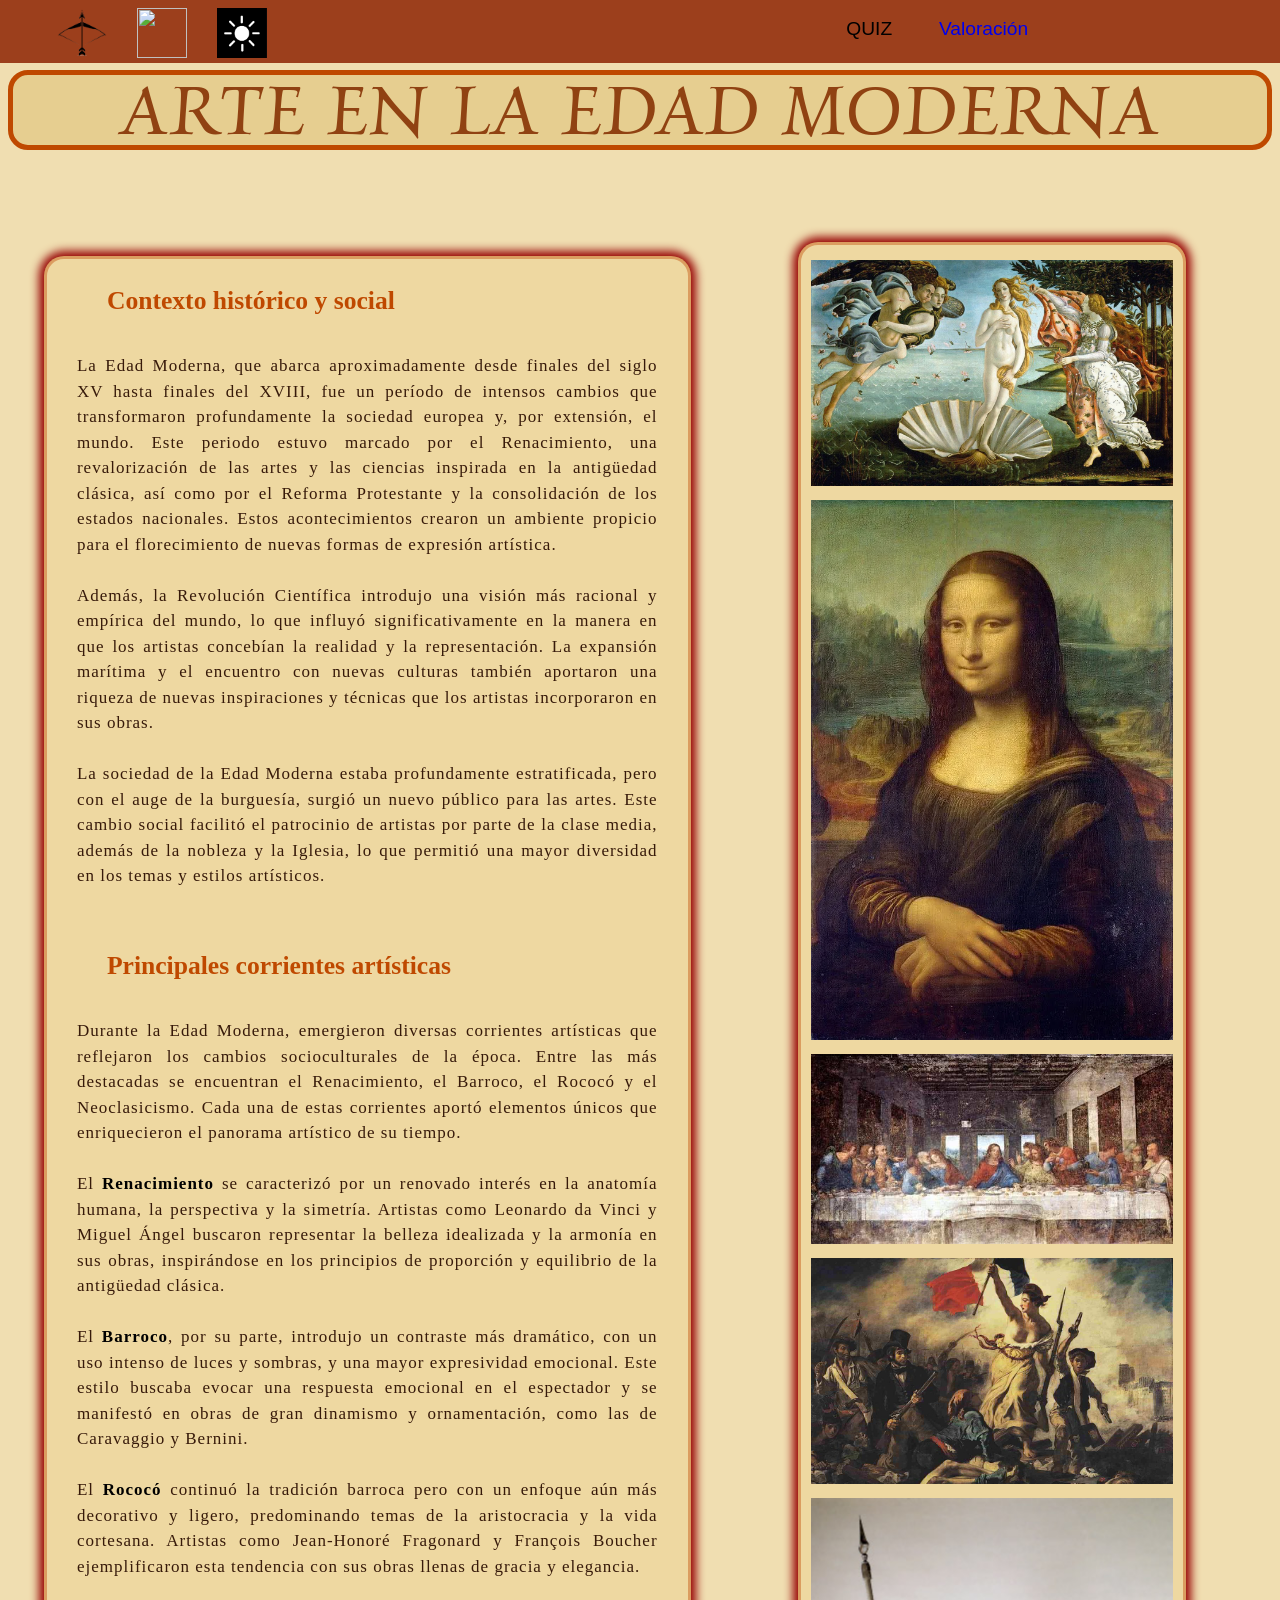
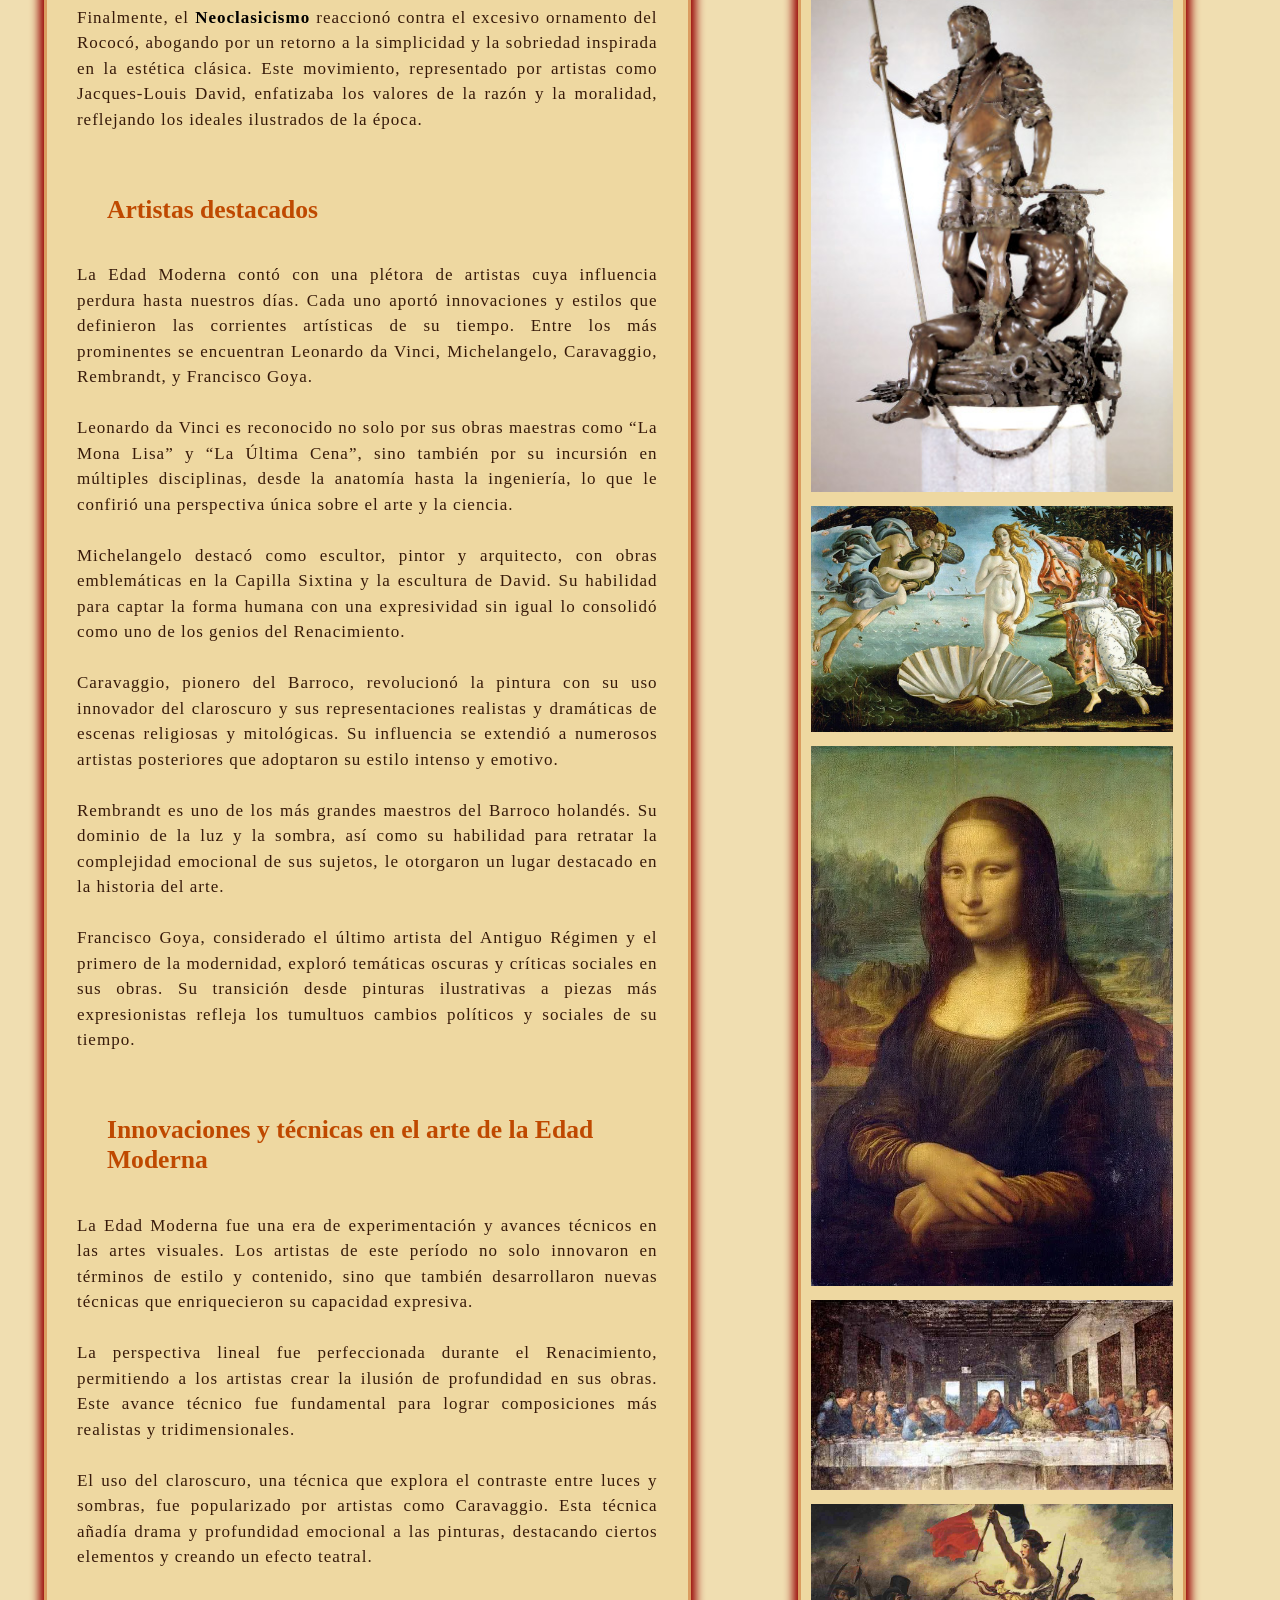
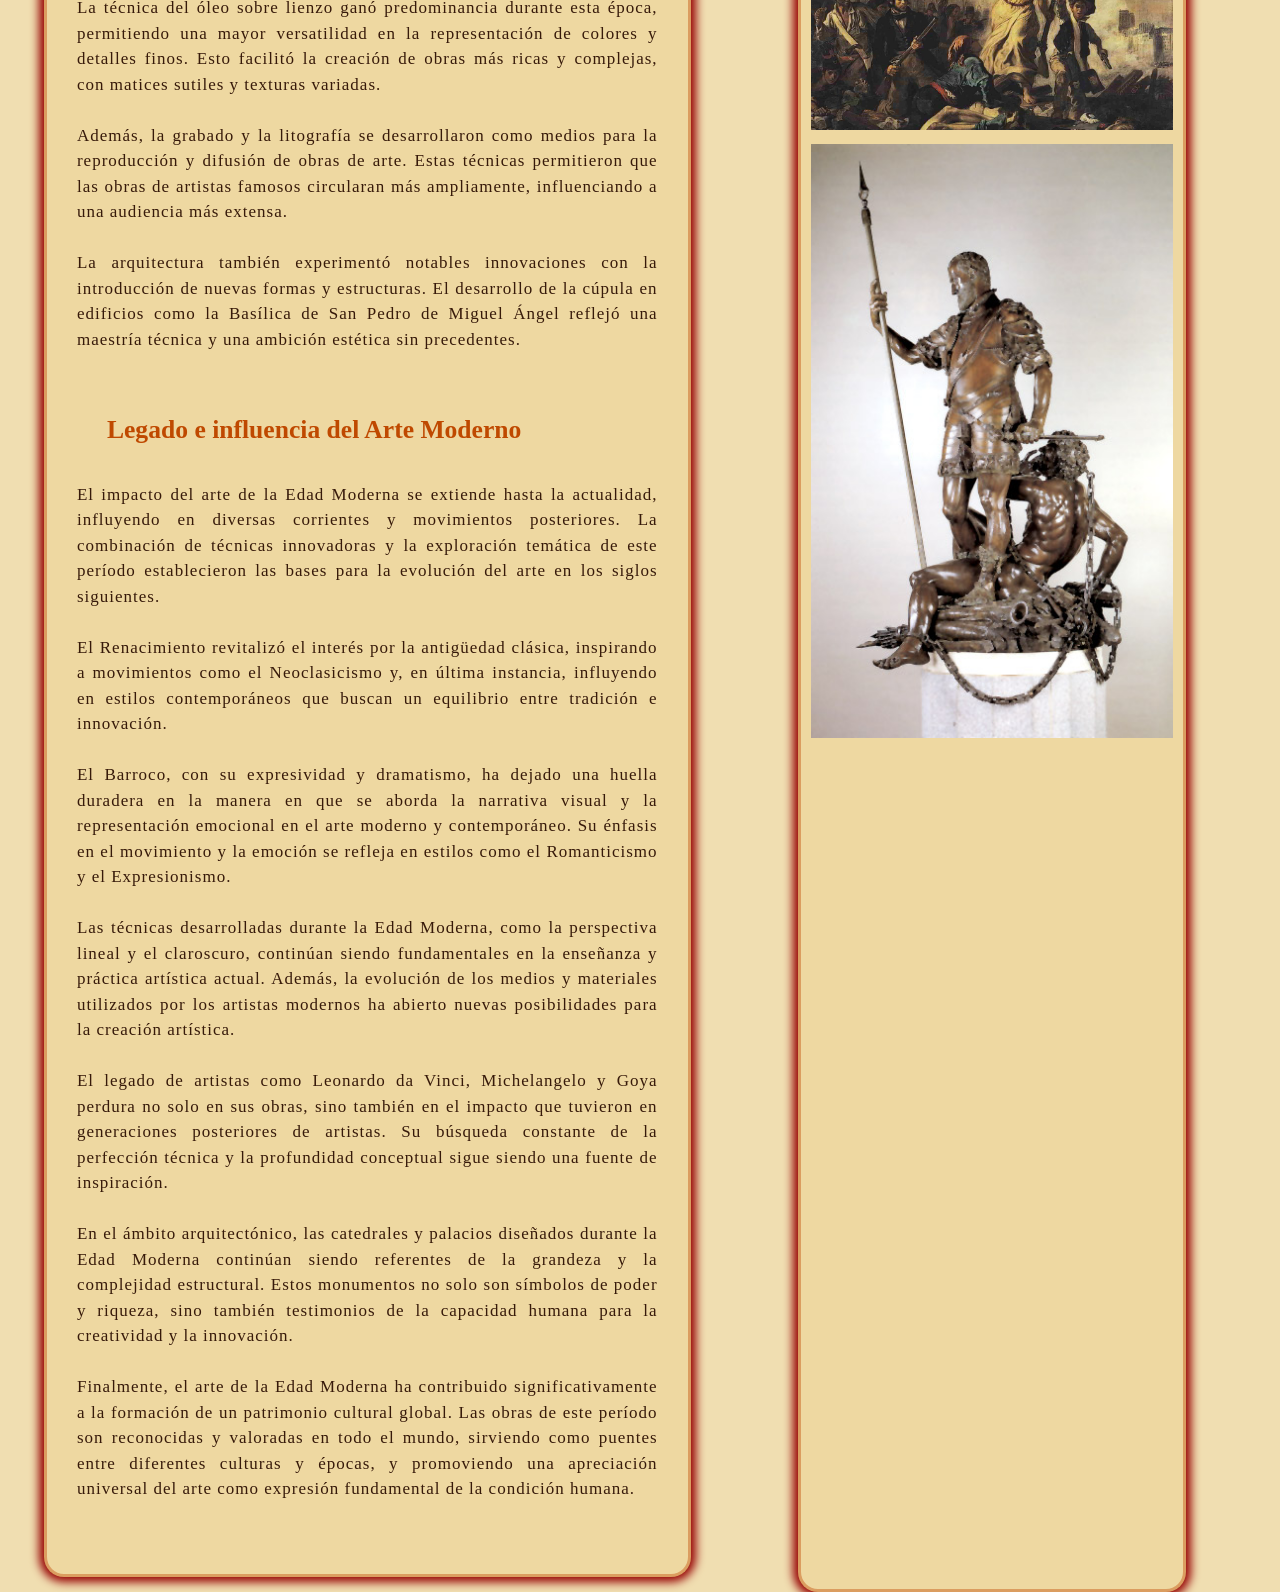
==== index.html @ a8387f94 "Add files via upload" ====
<!DOCTYPE html>
<html id="fondo">
    <head>
        <title>Arte en la Edad Moderna</title>
        <link rel="stylesheet" href="estilo copy.css">
        <link rel="preconnect" href="https://fonts.googleapis.com">
        <link rel="preconnect" href="https://fonts.gstatic.com" crossorigin>
        <link href="https://fonts.googleapis.com/css2?family=Luxurious+Roman&display=swap" rel="stylesheet">

    </head>

    <body>
                    
        <p id="titulote" class="titulito">ARTE EN LA EDAD MODERNA</p>

        <div id="CONTENEDOR" class="CONTENEDORGRANDE">
                <div id="contenedoor" class="contenedor">
                <h1 id="huno" >Contexto histórico y social</h1>
                <p id="parrafos" style="line-height: 1.5" class="pp"> La Edad Moderna, que abarca aproximadamente desde finales del siglo XV hasta finales del XVIII, fue un período de intensos cambios que transformaron profundamente la sociedad europea y, por extensión, el mundo. Este periodo estuvo marcado por el Renacimiento, una revalorización de las artes y las ciencias inspirada en la antigüedad clásica, así como por el Reforma Protestante y la consolidación de los estados nacionales. Estos acontecimientos crearon un ambiente propicio para el florecimiento de nuevas formas de expresión artística.
                    <br><br>Además, la Revolución Científica introdujo una visión más racional y empírica del mundo, lo que influyó significativamente en la manera en que los artistas concebían la realidad y la representación. La expansión marítima y el encuentro con nuevas culturas también aportaron una riqueza de nuevas inspiraciones y técnicas que los artistas incorporaron en sus obras.
                    <br><br>La sociedad de la Edad Moderna estaba profundamente estratificada, pero con el auge de la burguesía, surgió un nuevo público para las artes. Este cambio social facilitó el patrocinio de artistas por parte de la clase media, además de la nobleza y la Iglesia, lo que permitió una mayor diversidad en los temas y estilos artísticos.<br><br>
                </p>


                <h1 id="huno2">Principales corrientes artísticas</h1>
                <p style="line-height: 1.5;" id="parrafos2" class="pp">Durante la Edad Moderna, emergieron diversas corrientes artísticas que reflejaron los cambios socioculturales de la época. Entre las más destacadas se encuentran el Renacimiento, el Barroco, el Rococó y el Neoclasicismo. Cada una de estas corrientes aportó elementos únicos que enriquecieron el panorama artístico de su tiempo.<br><br>

                    El <a style="text-decoration: none; font-weight: bold; color: black;" href="B.Renacimiento.html">Renacimiento</a> se caracterizó por un renovado interés en la anatomía humana, la perspectiva y la simetría. Artistas como Leonardo da Vinci y Miguel Ángel buscaron representar la belleza idealizada y la armonía en sus obras, inspirándose en los principios de proporción y equilibrio de la antigüedad clásica.<br><br>
                    
                    El <a style="text-decoration: none; font-weight: bold; color: black;" href="C.Barroco.html">Barroco</a>, por su parte, introdujo un contraste más dramático, con un uso intenso de luces y sombras, y una mayor expresividad emocional. Este estilo buscaba evocar una respuesta emocional en el espectador y se manifestó en obras de gran dinamismo y ornamentación, como las de Caravaggio y Bernini.<br><br>
                    
                    El <a style="text-decoration: none; font-weight: bold; color: black;" href="D.Rococó.html">Rococó</a> continuó la tradición barroca pero con un enfoque aún más decorativo y ligero, predominando temas de la aristocracia y la vida cortesana. Artistas como Jean-Honoré Fragonard y François Boucher ejemplificaron esta tendencia con sus obras llenas de gracia y elegancia.<br><br>
                    
                    Finalmente, el <a style="text-decoration: none; font-weight: bold; color: black;" href="E.Neoclasicismo.html">Neoclasicismo</a> reaccionó contra el excesivo ornamento del Rococó, abogando por un retorno a la simplicidad y la sobriedad inspirada en la estética clásica. Este movimiento, representado por artistas como Jacques-Louis David, enfatizaba los valores de la razón y la moralidad, reflejando los ideales ilustrados de la época.<br><br>
                </p>

                
                <h1 id="huno3">Artistas destacados</h1>
                    <p style="line-height: 1.5;" id="parrafos3" class="pp">
                    La Edad Moderna contó con una plétora de artistas cuya influencia perdura hasta nuestros días. Cada uno aportó innovaciones y estilos que definieron las corrientes artísticas de su tiempo. Entre los más prominentes se encuentran Leonardo da Vinci, Michelangelo, Caravaggio, Rembrandt, y Francisco Goya.<br><br>

                    Leonardo da Vinci es reconocido no solo por sus obras maestras como “La Mona Lisa” y “La Última Cena”, sino también por su incursión en múltiples disciplinas, desde la anatomía hasta la ingeniería, lo que le confirió una perspectiva única sobre el arte y la ciencia.<br><br>

                    Michelangelo destacó como escultor, pintor y arquitecto, con obras emblemáticas en la Capilla Sixtina y la escultura de David. Su habilidad para captar la forma humana con una expresividad sin igual lo consolidó como uno de los genios del Renacimiento.<br><br>

                    Caravaggio, pionero del Barroco, revolucionó la pintura con su uso innovador del claroscuro y sus representaciones realistas y dramáticas de escenas religiosas y mitológicas. Su influencia se extendió a numerosos artistas posteriores que adoptaron su estilo intenso y emotivo.<br><br>

                    Rembrandt es uno de los más grandes maestros del Barroco holandés. Su dominio de la luz y la sombra, así como su habilidad para retratar la complejidad emocional de sus sujetos, le otorgaron un lugar destacado en la historia del arte.<br><br>

                    Francisco Goya, considerado el último artista del Antiguo Régimen y el primero de la modernidad, exploró temáticas oscuras y críticas sociales en sus obras. Su transición desde pinturas ilustrativas a piezas más expresionistas refleja los tumultuos cambios políticos y sociales de su tiempo.<br><br>
                    </p>



                <h1 id="huno4">Innovaciones y técnicas en el arte de la Edad Moderna</h1>
                    <p class="pp" id="parrafos4" style="line-height: 1.5;">
                        La Edad Moderna fue una era de experimentación y avances técnicos en las artes visuales. Los artistas de este período no solo innovaron en términos de estilo y contenido, sino que también desarrollaron nuevas técnicas que enriquecieron su capacidad expresiva.<br><br>

                        La perspectiva lineal fue perfeccionada durante el Renacimiento, permitiendo a los artistas crear la ilusión de profundidad en sus obras. Este avance técnico fue fundamental para lograr composiciones más realistas y tridimensionales.<br><br>

                        El uso del claroscuro, una técnica que explora el contraste entre luces y sombras, fue popularizado por artistas como Caravaggio. Esta técnica añadía drama y profundidad emocional a las pinturas, destacando ciertos elementos y creando un efecto teatral.<br><br>

                        La técnica del óleo sobre lienzo ganó predominancia durante esta época, permitiendo una mayor versatilidad en la representación de colores y detalles finos. Esto facilitó la creación de obras más ricas y complejas, con matices sutiles y texturas variadas.<br><br>

                        Además, la grabado y la litografía se desarrollaron como medios para la reproducción y difusión de obras de arte. Estas técnicas permitieron que las obras de artistas famosos circularan más ampliamente, influenciando a una audiencia más extensa.<br><br>

                        La arquitectura también experimentó notables innovaciones con la introducción de nuevas formas y estructuras. El desarrollo de la cúpula en edificios como la Basílica de San Pedro de Miguel Ángel reflejó una maestría técnica y una ambición estética sin precedentes.<br><br>
                    </p>
                

                <h1 id="huno5">Legado e influencia del Arte Moderno</h1>
                    <p class="pp" id="parrafos5" style="line-height: 1.5;">
                        El impacto del arte de la Edad Moderna se extiende hasta la actualidad, influyendo en diversas corrientes y movimientos posteriores. La combinación de técnicas innovadoras y la exploración temática de este período establecieron las bases para la evolución del arte en los siglos siguientes.

                        <br><br>El Renacimiento revitalizó el interés por la antigüedad clásica, inspirando a movimientos como el Neoclasicismo y, en última instancia, influyendo en estilos contemporáneos que buscan un equilibrio entre tradición e innovación.

                        <br><br>El Barroco, con su expresividad y dramatismo, ha dejado una huella duradera en la manera en que se aborda la narrativa visual y la representación emocional en el arte moderno y contemporáneo. Su énfasis en el movimiento y la emoción se refleja en estilos como el Romanticismo y el Expresionismo.

                        <br><br>Las técnicas desarrolladas durante la Edad Moderna, como la perspectiva lineal y el claroscuro, continúan siendo fundamentales en la enseñanza y práctica artística actual. Además, la evolución de los medios y materiales utilizados por los artistas modernos ha abierto nuevas posibilidades para la creación artística.

                        <br><br>El legado de artistas como Leonardo da Vinci, Michelangelo y Goya perdura no solo en sus obras, sino también en el impacto que tuvieron en generaciones posteriores de artistas. Su búsqueda constante de la perfección técnica y la profundidad conceptual sigue siendo una fuente de inspiración.

                        <br><br>En el ámbito arquitectónico, las catedrales y palacios diseñados durante la Edad Moderna continúan siendo referentes de la grandeza y la complejidad estructural. Estos monumentos no solo son símbolos de poder y riqueza, sino también testimonios de la capacidad humana para la creatividad y la innovación.

                        <br><br>Finalmente, el arte de la Edad Moderna ha contribuido significativamente a la formación de un patrimonio cultural global. Las obras de este período son reconocidas y valoradas en todo el mundo, sirviendo como puentes entre diferentes culturas y épocas, y promoviendo una apreciación universal del arte como expresión fundamental de la condición humana.<br><br>
                    
                    </p>

                </div>
        

             <div id="contenecarrusell" class="contenecarru">

                    <div class="verticalcarrusel">
               <i id="popUpVenus" style="cursor: pointer;"><img  src="VENUS.jpg" ></i>
              <i id="popUpMonalisa" style="cursor: pointer;">  <img src="MONALISA.webp"></i>
               <i id="popUpEdadmodern" style="cursor: pointer;"> <img src="CENA.webp" ></i>
               <i id="popUpRev" style="cursor: pointer;"> <img src="REV.jpg"></i>
               <i id="popUpEsculturamod" style="cursor: pointer;"> <img src="ESCULTURAMOD.jpg"></i>

                     
       
            </div>


                <div id="ventana" class="popup">

                    <div class="contenedorPopUp" id="pop1">
                        <h1 class="h1popup">EL NACIMIENTO DE VENUS</h1>
                        <p class="ppopup">
                            El cuadro El nacimiento de Venus o La nascita di Venere de Sandro Botticelli fue pintado entre los años 1482 y 1485, en pleno contexto histórico del <a style="text-decoration: none; font-weight: bold; color: black;" href="B.Renacimiento.html">Renacimiento</a>. Se trata del primer cuadro en tela pintado en Tuscania, Italia. La obra mide aproximadamente 1,80 metros de alto y 2,75 metros de largo y se encuentra actualmente en el Museo Uffizi en Florencia, Italia.

                            <br><br>El nacimiento de Venus se inscribe en la sensibilidad propia del Renacimiento, tiempo en que se renovó la representación de los mitos de la Antigüedad Clásica, en los cuales los renacentistas encontraban verdades escondidas sobre la naturaleza humana. Esto significó una verdadera defensa del humanismo antropocéntrico frente al teocentrismo del pasado.
                        </p>
                        <div class="cerrarPopUp" id="closepopup">x</div>
                    </div>

                </div>


                <div id="ventana2" class="popup">

                    <div class="contenedorPopUp" id="pop2">
                        <h1 class="h1popup">MONALISA</h1>
                        <p class="ppopup">La Gioconda fue elaborada por Leonardo entre 1503 y 1519. La tesis más aceptada sugiere que se trata de un encargo del mercader de telas Francesco del Giocondo. Como era común en da Vinci, nunca dio por concluido el cuadro, de manera que se negó a entregarlo y estuvo en su posesión hasta el final de sus días.

                            <br><br>Solo después de su muerte, o quizá poco antes de morir, el cuadro fue adquirido por el rey Francisco I de Francia en pleno siglo XVI, quien llegó a pagar doce mil francos por ella. Tras la muerte de Francisco I, la obra fue destinada a Fontainebleau, luego a París y, por último, a Versalles. Después de la Revolución francesa, al considerarla parte del tesoro del Estado francés, fue entregada a la custodia del Museo del Louvre en 1797.

                            </p>
                        <div class="cerrarPopUp" id="closepopup2">x</div>
                    </div>

                </div>

                
                <div id="ventana3" class="popup">

                    <div class="contenedorPopUp" id="pop3">
                        <h1 style="margin-top: 1vh; text-align: center;">LA ÚLTIMA CENA</h1>
                        <p class="ppopup">El historiador de arte Ernst Gombrich afirma que en esta obra Da Vinci no temió hacer la correcciones de dibujo necesarias para dotarla de total naturalismo y verosimilitud. Esto era algo poco visto en la pintura mural precedente, caracterizada por sacrificar deliberadamente la corrección del dibujo en función de otros elementos. Fue justamente esa la intención al mezclar la pintura al temple y el óleo.

                            <br><br>En su versión de la última cena, Leonardo quiso mostrar el momento exacto en que Jesús declara la traición de uno de los presentes (Jn 13, 21-31). La conmoción se puede apreciar en el dinamismo de los personajes que, en lugar de permanecer inertes, reaccionan enérgicamente ante el anuncio.

                            <br><br>Así, introduce este tipo de dramatismo y tensión entre los personajes, cosa nada habitual en el arte del periodo. De todos modos, el dinamismo no le impide lograr que la composición goce de gran armonía, serenidad y equilibrio, con lo que preserva los valores estéticos del Renacimiento.</p>
                        <div class="cerrarPopUp" id="closepopup3">x</div>
                    </div>

                </div>

                <div id="ventana4" class="popup">

                    <div class="contenedorPopUp" id="pop4">
                        <h1 style="margin-top: 5vh; text-align: center;">LA LIBERTAD GUIANDO AL PUEBLO</h1>
                        <p class="ppopup">
                            Esta pintura fue realizada en 1830 por el artista francés Eugène Delacroix. Representa la Revolución de Julio de 1830 en Francia, un levantamiento popular que ocurrió en París contra el rey Carlos X. El pueblo se rebeló debido a decisiones del rey que limitaban la libertad de prensa y fortalecían el poder absoluto de la monarquía.
                            <br><br>La obra muestra a una mujer que simboliza la Libertad, guiando al pueblo sobre las barricadas. Ella sostiene la bandera de Francia y avanza con firmeza, representando la lucha por los derechos y la justicia. A su alrededor aparecen personas de diferentes clases sociales, lo que simboliza la unión del pueblo en la lucha por la libertad.
                            <br><br>Es una obra del Romanticismo, movimiento artístico que destacaba la emoción, el heroísmo y la lucha por ideales como la libertad.</p>
                        <div class="cerrarPopUp" id="closepopup4">x</div>
                    </div>

                </div>


                <div id="ventana5" class="popup">

                    <div class="contenedorPopUp" id="pop5">
                        <h1 style="margin-top: 5vh; text-align: center;">CARLOS V Y EL FUROR</h1>
                        <p class="ppopup">
                            Esta escultura fue pintada en 1548 por el artista italiano Tiziano Vecellio (Tiziano). Representa al emperador Carlos V después de su victoria en la Batalla de Mühlberg (1547), cuando derrotó a los príncipes protestantes del Sacro Imperio Romano Germánico. En esa época, Europa estaba marcada por conflictos religiosos entre católicos y protestantes.
                            <br><br>En la pintura, Carlos V aparece dominando al “Furor”, una figura que simboliza la violencia, el caos y la rebeldía. El emperador se muestra firme y victorioso, representando el orden y la autoridad. La obra transmite la idea de que el poder imperial controla el desorden y protege la unidad del Imperio.

                            <br><br>Es una obra del Renacimiento que busca exaltar la figura del gobernante como líder fuerte y defensor de la estabilidad política y religiosa.
                       
                        </p>
                        <div class="cerrarPopUp" id="closepopup5">x</div>
                    </div>

                </div>







                <div class="barraSuperior" id="SuperiorBarra">
                    
                    <div class="botonnight">
                    

                    <div class="barracont inicio text" >
                       <a  href="#top"> <img id="imagenn" style="width: 50px; height:50px;" src="arcoflecha.png"></a>
                    </div>

                    


                    <i id="botonnoche" class="barracont" style="cursor: pointer;">
                        <img src="https://tse4.mm.bing.net/th/id/OIP.D54EtU1o5kBMcR3hKdMjbQAAAA?rs=1&pid=ImgDetMain&o=7&rm=3"  style="width: 50px; height:50px;" >
                    </i> 


                    <i id="botondia" class="barracont" style="cursor: pointer;" >
                        <img src="SOL.png" style="width: 50px; height:50px;">
                    </i> 

                    </div>

                    <div class="barraderecha" >

                      <div  class="barracont valoracion text" style="height:60px;">
                      
                           <p style="cursor: pointer; margin-top: 2vh;" id="cuestionario">QUIZ</p>
                       
                        </div>

                        
                        <div class="barracont valoracion text" id="valor" style="height:60px;">
                        <p style=" margin-top: 2vh;"><a style="text-decoration: none;" href="AAFORMULARIO.html">Valoración</a></p>
                        </div>

                        
                    </div>

                    
                       
                  

                </div>



                <div id="VENTANAQUIZ" class="quizzz">

                    <div class="contenedorquiz" id="conttquiz">

                        <h1 style="margin-top: 1vh; text-align: center;">QUIZ SOBRE LA EDAD MODERNA</h1>


                            <div class="quiz00">
                                <h2 id="pregunta" class="h2quiz"> </h2>
                                <div id="respuestaboton">
                                    <button class="resp">respuesta1</button>
                                    <button class="resp">respuesta2</button>
                                    <button class="resp">respuesta3</button>
                                    <button class="resp">respuesta4</button>
                                </div>

                                <button id="siguiente">Siguiente</button>

                            </div>




                        <div class="cerrarquiz" id="cerrarquiz2">X</div>
                    </div>
                    
                </div>
  
                

                
       
        <script src="aaboton.js"></script>
    </body>


</html>
---- estilo copy.css ----
html{

    background-color: #f0deb1;
    
    
}

.htmlnoche{
    background-color: #9a0a31 ;
}


.pp{
    
    color : #371A0A;
    font-size: 17px; 
    padding: 20px;
    font-style: normal; /*cambiar font*/
    text-align: justify; /*todo centrado*/
    line-height: 1.5; /*interlineado*/
    letter-spacing: 1px; /*entre mjás pixeles, más espacio*/
    
}

.pnoche{
    color : #ffffff;
    font-size: 17px; 
    padding: 20px;
    font-style: normal; /*cambiar font*/
    text-align: justify; /*todo centrado*/
    line-height: 1.5; /*interlineado*/
    letter-spacing: 1px; /*entre mjás pixeles, más espacio*/
}

li{
    color : #371A0A;
    font-size: 17px; 
    
    font-style: normal; /*cambiar font*/
    text-align: justify; /*todo centrado*/
    line-height: 1.5; /*interlineado*/
    letter-spacing: 1px; /*entre mjás pixeles, más espacio*/
}

.parrafolibre{   /*sobreescribimos el color, hay una jerarquia. Tiene los valores de p, pero cambió el mas importante que es .parrafolibre*/
    color: rgb(255, 255, 255)
    letter-spacing 5px;
}


/*h1{
    color :rgb(255, 48, 162);
}*/

h1{
    
    color: #BF4900;
    font-family: Gideon Roman;
   padding-left: 50px;
}


.h1noche{
    color: #f88787c5;
    font-family: Gideon Roman;
   padding-left: 50px;
}

.titulito{
    color :#904212;
    font-size: 70px;
    text-align: center;
    font-style: normal; /*cambiar font*/
    /*text-align: justify; /*todo centrado*/
    line-height: 1; /*interlineado*/
    letter-spacing: 1px; /*entre mjás pixeles, más espacio*/
    font-family: Luxurious Roman;
   
    background-color: #e4ca87c4;
    border: #BF4900 5px solid;
    border-radius: 20px;
    
}

.titulitonoche{
    color :#f88787c5;
    font-size: 70px;
    text-align: center;
    font-style: normal; /*cambiar font*/
    /*text-align: justify; /*todo centrado*/
    line-height: 1; /*interlineado*/
    letter-spacing: 1px; /*entre mjás pixeles, más espacio*/
    font-family: Luxurious Roman;
   
    background-color: #511011c9;
    border: #e07070 5px solid;
    border-radius: 20px;
    
}

.contenedor{
   
  
    margin: 5%;
   
    background-color: #eed8a1;
    /* margin: 10px;*/
     padding: 10px;
     
     font-size: 1vw;
     border: #bf490068 3px solid; 
     border-radius: 20px;
     box-shadow: 0 0px 10px 5px #960000;
     -webkit-text-stroke: rgb(150, 0, 0);
     
}



.CONTENEDORGRANDE{
    
    display: grid;
    grid-template-columns: 500fr 300fr 10fr;
    height: 10rem;
    row-gap: 20px;
    column-gap: 50px;

}


.contenecarrunoche{
    margin: 5%;
   

    /* margin: 10px;*/
     padding: 10px;
     
     font-size: 1vw;
     border: #bf490068 3px solid; 
     border-radius: 20px;
     box-shadow: 0 0px 10px 5px #e07070;
     -webkit-text-stroke: rgb(150, 0, 0);
    background-color: #511011c9;
    overflow: hidden;
    align-items: center;
        
}


.contenecarru{
    margin: 5%;
   

    /* margin: 10px;*/
     padding: 10px;
     
     font-size: 1vw;
     border: #bf490068 3px solid; 
     border-radius: 20px;
     box-shadow: 0 0px 10px 5px #960000;
     -webkit-text-stroke: rgb(150, 0, 0);
    background-color: #eed8a1;
    overflow: hidden;
    align-items: center;
}




.contenedornoche{
    margin: 5% !important;
    background-color: #511011c9 !important;
    /* margin: 10px;*/
     padding: 10px !important;
     
     font-size: 1vw !important;
     border: #501f0168 3px solid !important; 
     border-radius: 20px !important;
     box-shadow: 0 0px 10px 5px #e07070 !important;
     -webkit-text-stroke: rgb(11, 146, 70) !important;
}




/*.contenedor:hover{
    animation-play-state: paused;

}*/


/*.anunciacion{
    background-color: rgba(1, 80, 150, 0.587);
    margin: auto;
    display: flex;
    flex-direction: row;
    flex-wrap: wrap;
    justify-content: space-evenly;
    border:2px solid #145578;
    gap: 10px;
    align-items: initial;
    

}

div{
    height: 50px;
    width: 50px;
    border: 2px solid #797979;
    margin: 5px;
}
.caja1{
    order: 1;
    flex-grow: 1;
    flex-basis: 50%;

}
.caja2{
    order: 2;
    flex-grow: 1;
    flex-basis: 50%;

}*/
.cajas{
    display: flex;
    flex-direction:row;
    flex-wrap:wrap;
    justify-content: space-evenly;
   
    background-color: rgba(209, 142, 158, 0);
    margin: auto;
 
    gap: 10px;
    align-items: initial;
}
.ca{
   
   /* background-color: #7da3ee;*/
    height: auto;
    width: 70vh;
    
  
}
.caj{
  /*  background-color: #ff6200;*/
    /*background-color: #133882;*/
    height: 50vh;
    width: 50vh;
    text-align: center;
   
}


.tit{
    text-align: center;
    font-size: 30px;
}

.cena{
    margin-top: 150px;
}

.anunciación{
    margin-top: 90px;
}

.mona{
    margin-top: 100px;
}

.dama{
    margin-top: 20px;
}

.salvator{
    margin-top: 70px;
}



.drip1{
    background-color: rgb(235, 112, 75);
   /* margin: 10px;*/
    padding: 10px;
    color: #FFFF;
    font-size: 40px;
    border-radius: 20px;
    box-shadow: 0 0px 10px 5px rgb(230, 183, 255);
    -webkit-text-stroke: #960000;
}

.drip{
    display: grid;
    grid-template-columns: 2fr 2fr 2fr 2fr 2fr 2fr 2fr 2fr 2fr 2fr;
    grid-template-rows:repeat(100px 100px) ;
    height: 200vh;
    row-gap: 20px;
    column-gap: 50px;
    padding: 20px;
    background-color: #dd550000;
   
}

.dript{
    display: flex;
    height: auto;
    width: 70vh;
}

.dripi{
    text-align: center;
    font-size: 30px;
}





.carrusel{
    width: 100%;
      
}


.contcar{
    border: 1px solid rgb(0, 173, 14);
    height: 500px;
    overflow: hidden;
    margin-bottom: 30px;
    margin-left: 30px;
    margin-right: 30px;
    
}


.carrusell{ 
    border: 1px solid #5e4624c4;
    height: 500px;
   
   position: relative;
}

.tarjetacar{
    background-color: #e1c25dda;
    height: 100%;
}

.flechacar{
    
    position: absolute;
    top: 0;
    bottom: 0;
    left: 0;
    right: 0;
    height: 100%;
    width: 100%;
    display: flex;
    align-items: center;
    justify-content: space-between;
    
}


.gridimagen:hover{
    transform: scale(2);
}



.textocarrusel{
    margin: auto;
    margin-left: 35px;
    width: 60%;
    height: 100%;
    text-align: center;
}

.imagencarrusel{
    
    width: 50%;
    height: 100%;
    text-align: center;
    margin-top: 2%;
}

.cajacarrusel{
    display: flex;
}

.adan{
    width: 10%;
    height: 10%;
}


.gridd{
   margin-bottom: 20PX;
    margin-right: 20PX;
    margin-top: 20PX;
    margin-left: 20px;
    background-color:#e2c57d;
    text-align: center;
    padding: 5px;
    color: #FFFF;
    font-size: 40px;
    border-radius: 20px;
    box-shadow: 0 0px 10px 5px #960000;
    -webkit-text-stroke: rgb(150, 0, 0);
    /*width: 500px;
  height: 500px;
  border: 3px solid #ee2b7b;
  margin: 5px;
  text-align: center;
  line-height: 150px;*/
  
}

.biggrid{
    display: grid;

    grid-template-columns: 65% 30%;
    grid-template-rows: 55%;
    justify-content: space-around;
    height: 900px;
    row-gap: 5px;
    column-gap: 5px;
    text-align: center;
    
    
}

.gridimagen{
    width: 100%;
    height: 100%;
}




.gridtexto{
    text-align: center;
    height: auto;
    
}

.creacionadan{
    height: 200px;
   margin-top: 150px;
}



.MIGUELANGELBODY{
    width: max(1000px, 100%);
    height: max(1000px, 100%);
}


.barracont{
    width: 100px;
    height:5vh ;
    
    font-size: 2vw;
    text-align: center;
    
}

.barracont:hover{
    transform: scale(1.2);
}

.text{
    
    font-family: 'Gill Sans', 'Gill Sans MT', Calibri, 'Trebuchet MS', sans-serif;
    font-size: 1.5vw;
}


.botonnight{
    
    margin-top: 0.9vh;
    margin-left: 5%;
    display: grid;
    width: 800px;
    grid-template-columns: 10% 10% 10%;

}




.valoracionnoche{
    
    background-color: #511011c9;
    
    text-decoration: none;
    color: #FFFF;
}

.valoracion:hover{
    background-color: rgb(203, 82, 38);
    transform: scale(1.1);
  
   
}

.valoracionnoche:hover{
    background-color: #d36e70 ;
    transform: scale(1.1);
    
}


.barraderecha{
    display: grid;
    grid-template-columns: 52% 0%;
    margin-left: 28%;
    width: 220px;
    
    
}

.noche{
    background-color: #e2c57d;
    border: 1px #904212 solid;
}

.barraSuperior{
    display: grid;
    grid-template-columns: 50% 50% ;
    row-gap: 20px;
    
    height: 7vh;
  /*  background-color:rgb(120, 48, 48); */
    background-color:rgb(156, 63, 28); 
    width: 100%;
    position: fixed;
    top: 0;
    left: 0;

}

.barraSuperiorNoche{
    display: grid;
    grid-template-columns: 50% 50% ;
    row-gap: 20px;
    
    height: 9vh;
    background-color:  #511011;
    width: 100%;
    position: fixed;
    top: 0;
    left: 0;
}


.verticalcarrusel{
    display:flex;
    flex-direction: column;
    animation: loop 25s linear infinite;
   
}


.verticalcarrusel img{
    width: 100%;
    height: auto;
    object-fit: contain;
    padding: 5px 0;
}


@keyframes loop {
    0%{
        transform: translateY(0);
    }
    100%{
        transform: translateY(-50%);
  
    }
   }
 

   
.contfor{
   
  margin-left: auto;
  margin-right: auto;
  margin-top: 70px;
  margin-bottom: 50px;
   width: 48%;
   
   text-align: center;
    background-color: #eed8a1;
    /* margin: 10px;*/
     padding: 10px;
     
     font-size: 1vw;
     border: #bf490068 3px solid; 
     border-radius: 20px;
     box-shadow: 0 0px 10px 5px #960000;
    
     
}


.registro{
    
    text-align: center;
    font-size: 8vh;
}

.formulario{
    border-radius: 35px;
    margin: 10px;
    padding: 5px;
    align-items: center;
    padding: 17px 100px 17px 65px;

}


.cal{
   align-items: center;
   border-radius: 35px;
    margin: 10px;
    padding: 5px;
    align-items: center;
    padding: 17px 100px 17px 65px;
}

.submit{
    text-align: center;
    border-radius: 35px;
    margin: 10px;
   
    align-items: center;
    padding: 17px 15px 17px 65px;
}



.contcara{
    display: grid;
    width: 100vh;
    background-color: #eed8a1;
    /* margin: 10px;*/
    
     
     font-size: 1vw;
     border: #bf490068 3px solid; 
     border-radius: 20px;
     box-shadow: 0 0px 10px 5px #960000;
     -webkit-text-stroke: rgb(150, 0, 0);
}

.imgcara{
    display: grid;
}


.popup{
    position: fixed;
    top: 0;
    bottom: 0;
    right: 0;
    left: 0;
   
    display: flex;
    opacity: 0;
    transition: opacity 0.3s ease;
    pointer-events: none;
}

.mostrarpopup{
    opacity: 1;
    pointer-events: auto;
    position: fixed;
    top: 0;
    bottom: 0;
    right: 0;
    left: 0;
    display: flex;
    transition: opacity 0.3s ease;
}

.popupnoche{
    margin: auto;
    padding: auto;
    display: flex;
    position: relative;
    flex-direction: column;
    gap: 16px;
    width: 90%;
    height: 70%;
    max-width: 800px;
    max-height: 700px;
    margin: auto;
    background-color: #ffb700;
    border: #781111 5px solid;
}

.contenedorPopUp{
    margin: auto;
  
    padding: auto;
    display: flex;
    position: relative;
    flex-direction: column;
    gap: 16px;
    width: 90%;
    height: 70%;
    max-width: 800px;
    max-height: 700px;
    margin: auto;
    background-color: #eed8a1;
    border: #781111 5px solid;
    
}



.cerrarPopUp{
    cursor: pointer;
    position: absolute;
    top: 0;
    right: 2%;
    font-size: 30px;

}

.h1popup{
    margin-top: 10vh;
    text-align: center;
    
}

.ppopup{
    text-decoration: none;
    margin-top: 1px;
    font-size: 3vh;
    text-align: center;
}





.quizzz{
    position: fixed;
    top: 0;
    bottom: 0;
    right: 0;
    left: 0;
    display: flex;
    opacity: 0;
    transition: opacity 0.3s ease;
    pointer-events: none;
}

.mostrarquiz{
    opacity: 1;
    pointer-events: auto;
    position: fixed;
    top: 0;
    bottom: 0;
    right: 0;
    left: 0;
    display: flex;
    transition: opacity 0.3s ease;
}

.contenedorquiz{
     margin: auto;
    padding: 50px;
    display: flex;
    position: relative;
    flex-direction: column;
    gap: 16px;
    width: 30%;
    height: 50%;
    background-color: #eed8a1;
    border: #781111 5px solid;
}


.cerrarquiz{
    cursor: pointer;
    position: absolute;
    top: 0;
    right: 2%;
    font-size: 30px;
}

quiz00{
    padding: 20px 0;
}

.h2quiz{
    font: 18px;
    color: rgb(26, 26, 26);
    font-weight: 600;
}

.resp{
    background: #ffffff;
    color: black;
    font-weight: 500;
    width: 100%;
    border: 1px solid black;
    padding: 10px;
    margin: 10px 0px;
    text-align: left;
    border-radius: 4px;
    cursor: pointer;
}

.resp:hover:not([disabled]){
   
    transform: scale(1vh);
    background-color: #371A0A;
    color: white;
}





#siguiente{
    cursor: pointer;
    background-color: #781111;
    color: white;
    font-weight: 500px;
    padding: 10px;
    margin: 20px auto 0px;
    border-radius: 4px;
    display: none;
   
}

.correcta{
    background-color: rgb(107, 213, 107);
}

.incorrecta{
    background-color: rgb(241, 71, 71);
}
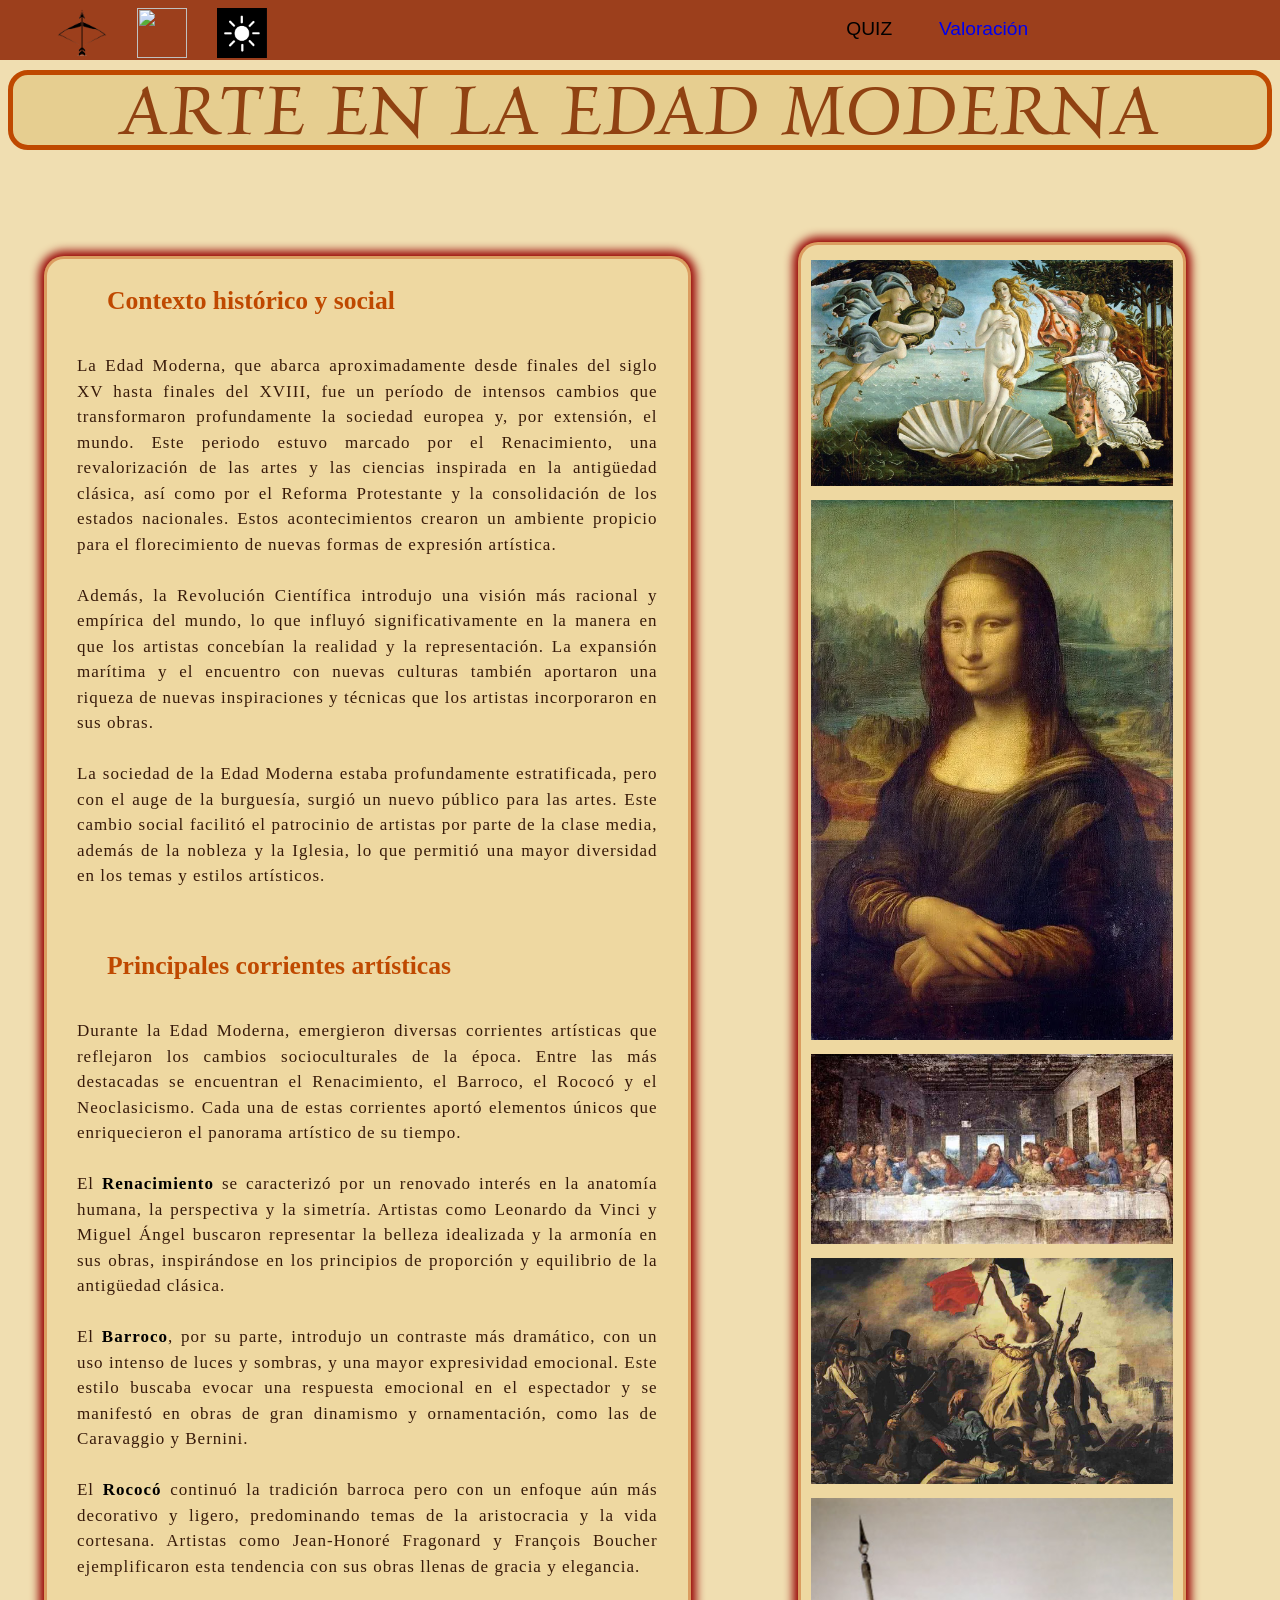
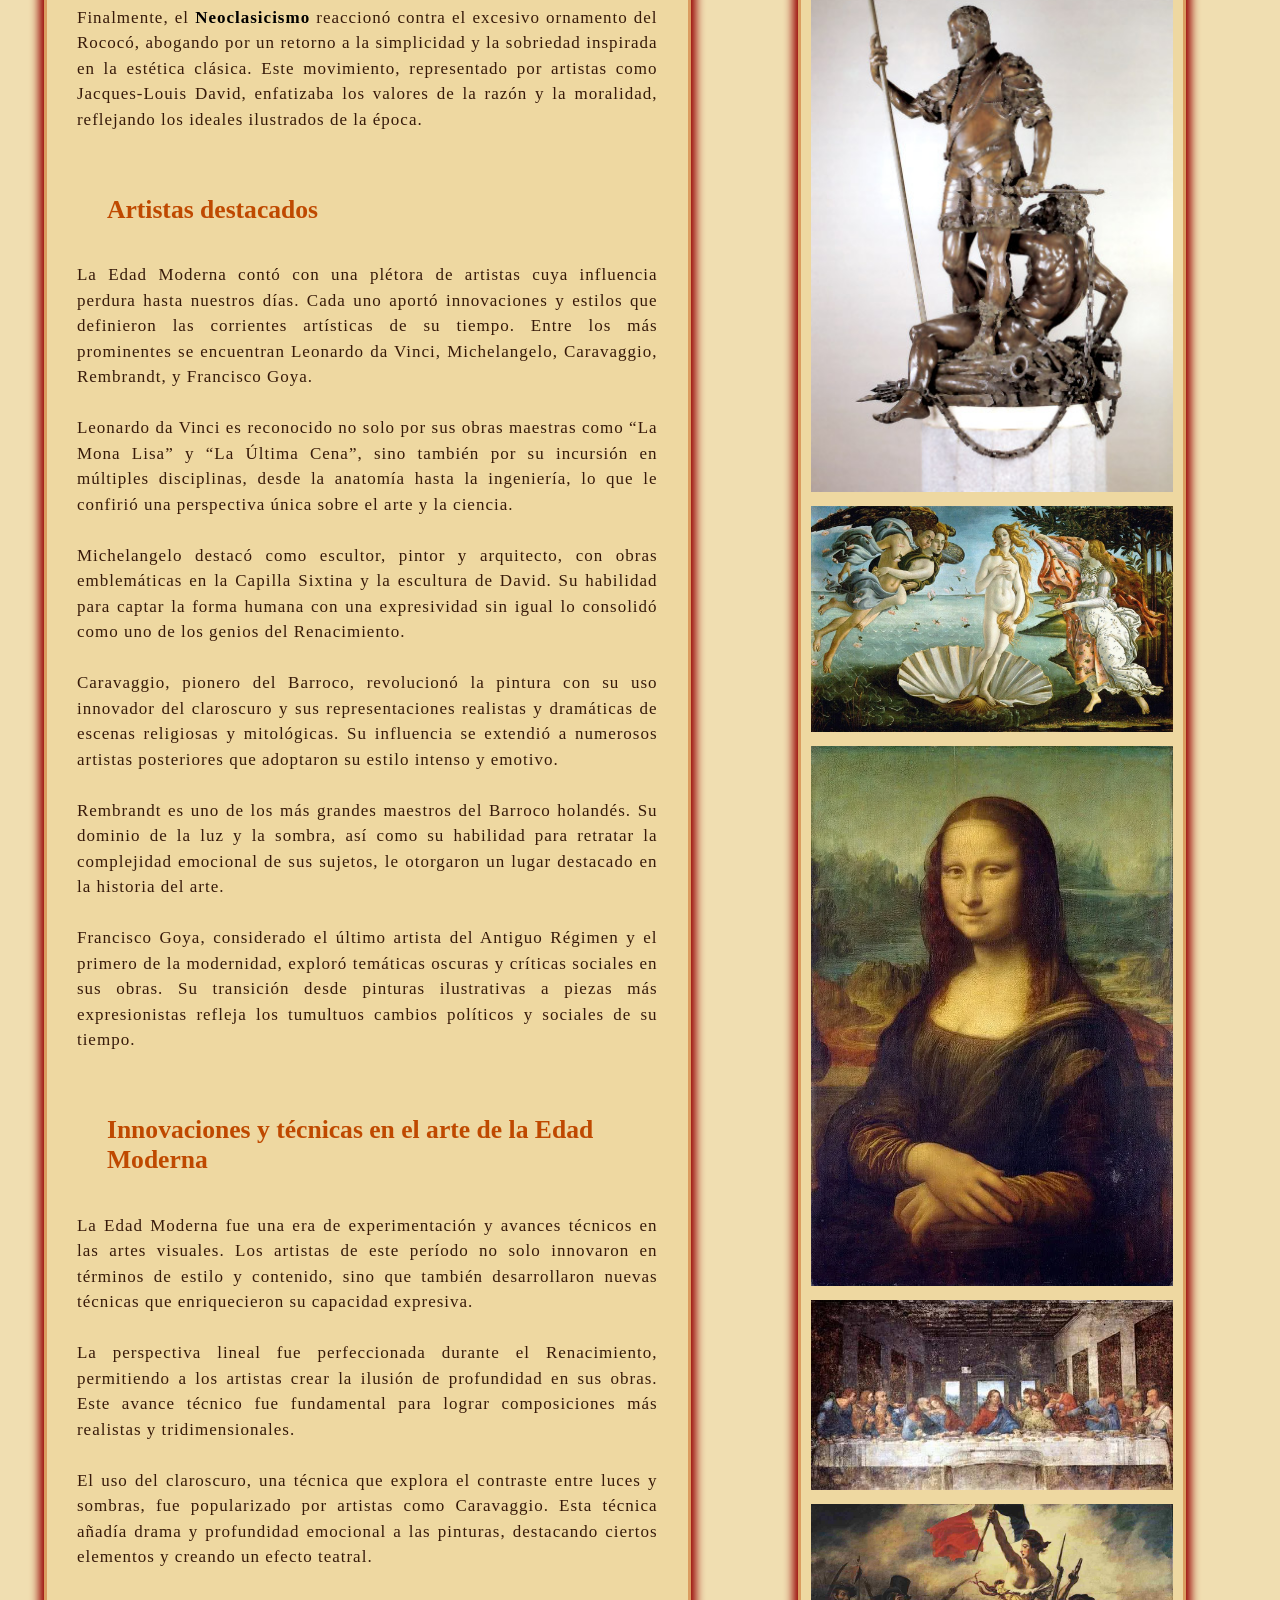
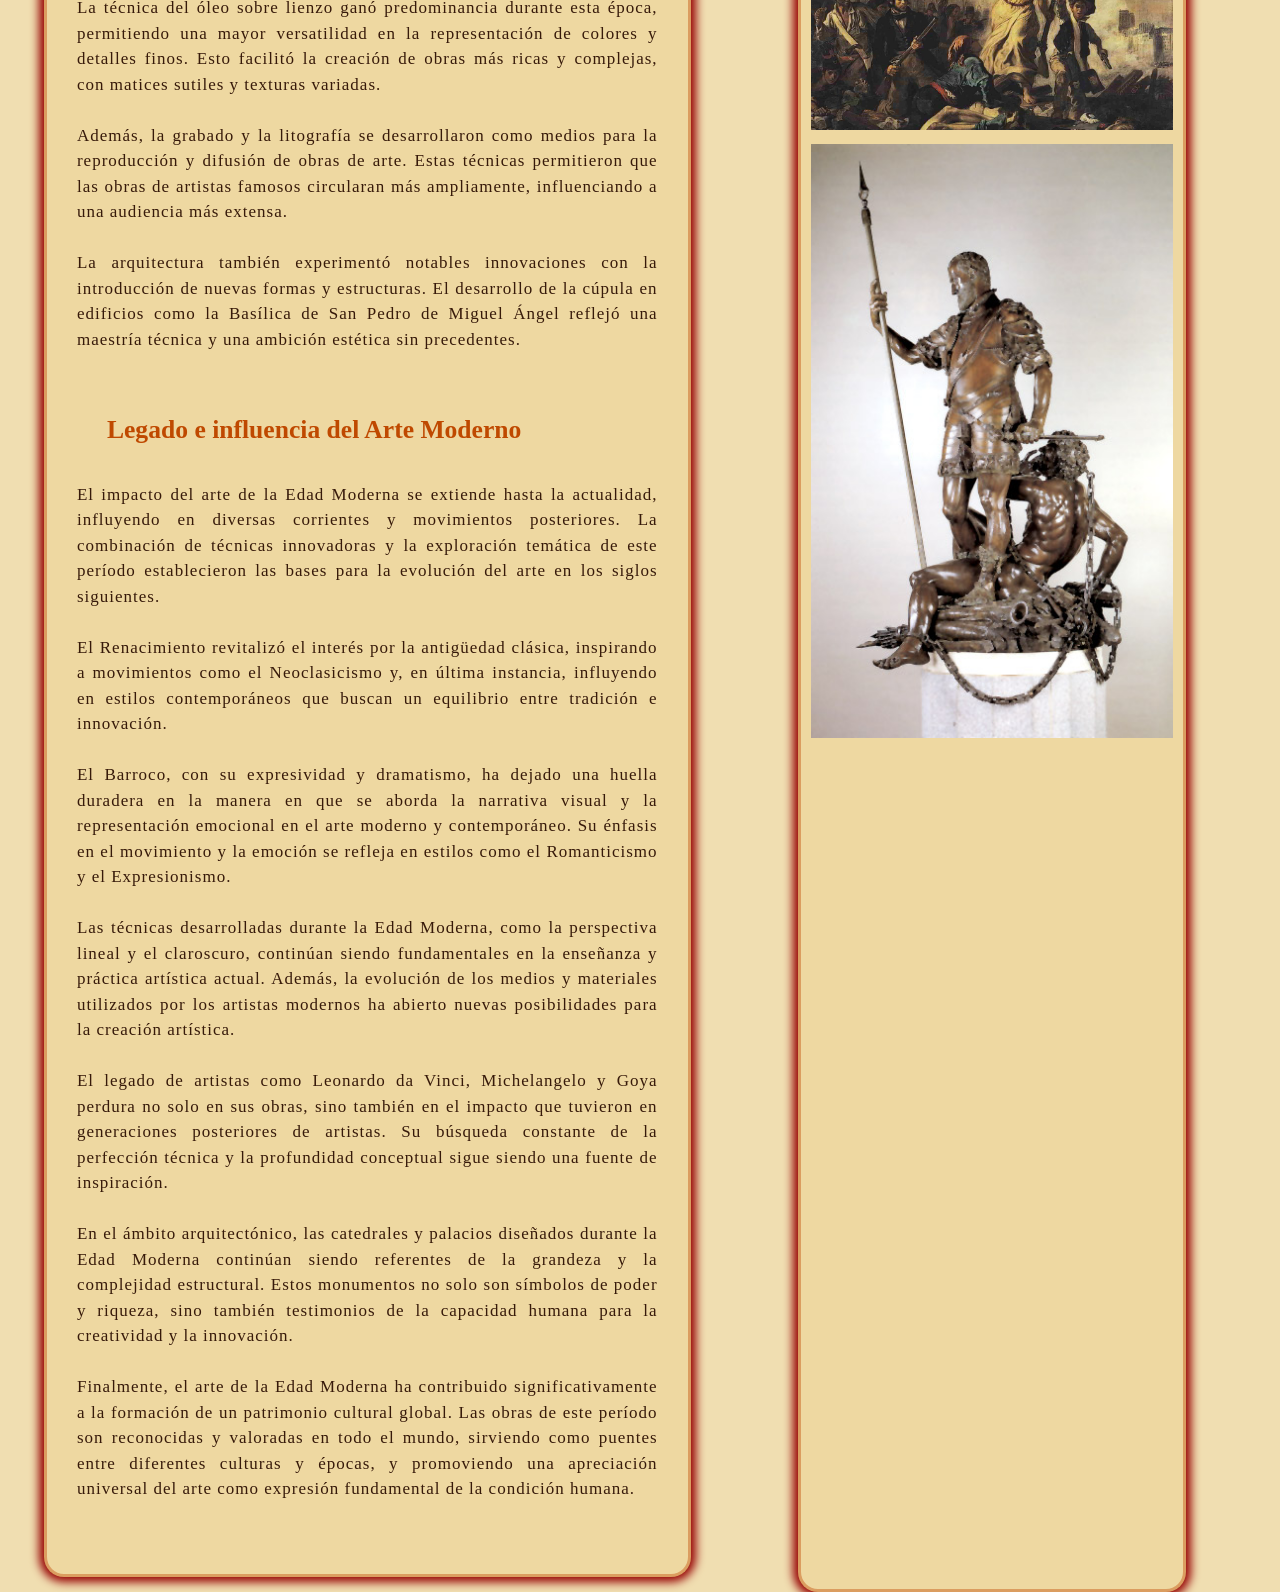
==== commit 0a38e016: "Update index.html" ====
--- a/index.html
+++ b/index.html
@@ -29,9 +29,9 @@
                     
                     El <a style="text-decoration: none; font-weight: bold; color: black;" href="C.Barroco.html">Barroco</a>, por su parte, introdujo un contraste más dramático, con un uso intenso de luces y sombras, y una mayor expresividad emocional. Este estilo buscaba evocar una respuesta emocional en el espectador y se manifestó en obras de gran dinamismo y ornamentación, como las de Caravaggio y Bernini.<br><br>
                     
-                    El <a style="text-decoration: none; font-weight: bold; color: black;" href="D.Rococó.html">Rococó</a> continuó la tradición barroca pero con un enfoque aún más decorativo y ligero, predominando temas de la aristocracia y la vida cortesana. Artistas como Jean-Honoré Fragonard y François Boucher ejemplificaron esta tendencia con sus obras llenas de gracia y elegancia.<br><br>
-                    
-                    Finalmente, el <a style="text-decoration: none; font-weight: bold; color: black;" href="E.Neoclasicismo.html">Neoclasicismo</a> reaccionó contra el excesivo ornamento del Rococó, abogando por un retorno a la simplicidad y la sobriedad inspirada en la estética clásica. Este movimiento, representado por artistas como Jacques-Louis David, enfatizaba los valores de la razón y la moralidad, reflejando los ideales ilustrados de la época.<br><br>
+                    El <a style="text-decoration: none; font-weight: bold; color: black;">Rococó</a> continuó la tradición barroca pero con un enfoque aún más decorativo y ligero, predominando temas de la aristocracia y la vida cortesana. Artistas como Jean-Honoré Fragonard y François Boucher ejemplificaron esta tendencia con sus obras llenas de gracia y elegancia.<br><br>
+                    
+                    Finalmente, el <a style="text-decoration: none; font-weight: bold; color: black;" >Neoclasicismo</a> reaccionó contra el excesivo ornamento del Rococó, abogando por un retorno a la simplicidad y la sobriedad inspirada en la estética clásica. Este movimiento, representado por artistas como Jacques-Louis David, enfatizaba los valores de la razón y la moralidad, reflejando los ideales ilustrados de la época.<br><br>
                 </p>
 
                 
@@ -266,4 +266,5 @@
     </body>
 
 
-</html>+
+</html>
--- a/estilo copy.css
+++ b/estilo copy.css
@@ -530,7 +530,7 @@
     grid-template-columns: 50% 50% ;
     row-gap: 20px;
     
-    height: 7vh;
+    height: 8,5;
   /*  background-color:rgb(120, 48, 48); */
     background-color:rgb(156, 63, 28); 
     width: 100%;
@@ -545,7 +545,7 @@
     grid-template-columns: 50% 50% ;
     row-gap: 20px;
     
-    height: 9vh;
+    height: 8,5;
     background-color:  #511011;
     width: 100%;
     position: fixed;
@@ -607,7 +607,7 @@
 .registro{
     
     text-align: center;
-    font-size: 8vh;
+    font-size: 300%;
 }
 
 .formulario{
@@ -847,3 +847,4 @@
 }
 
 
+
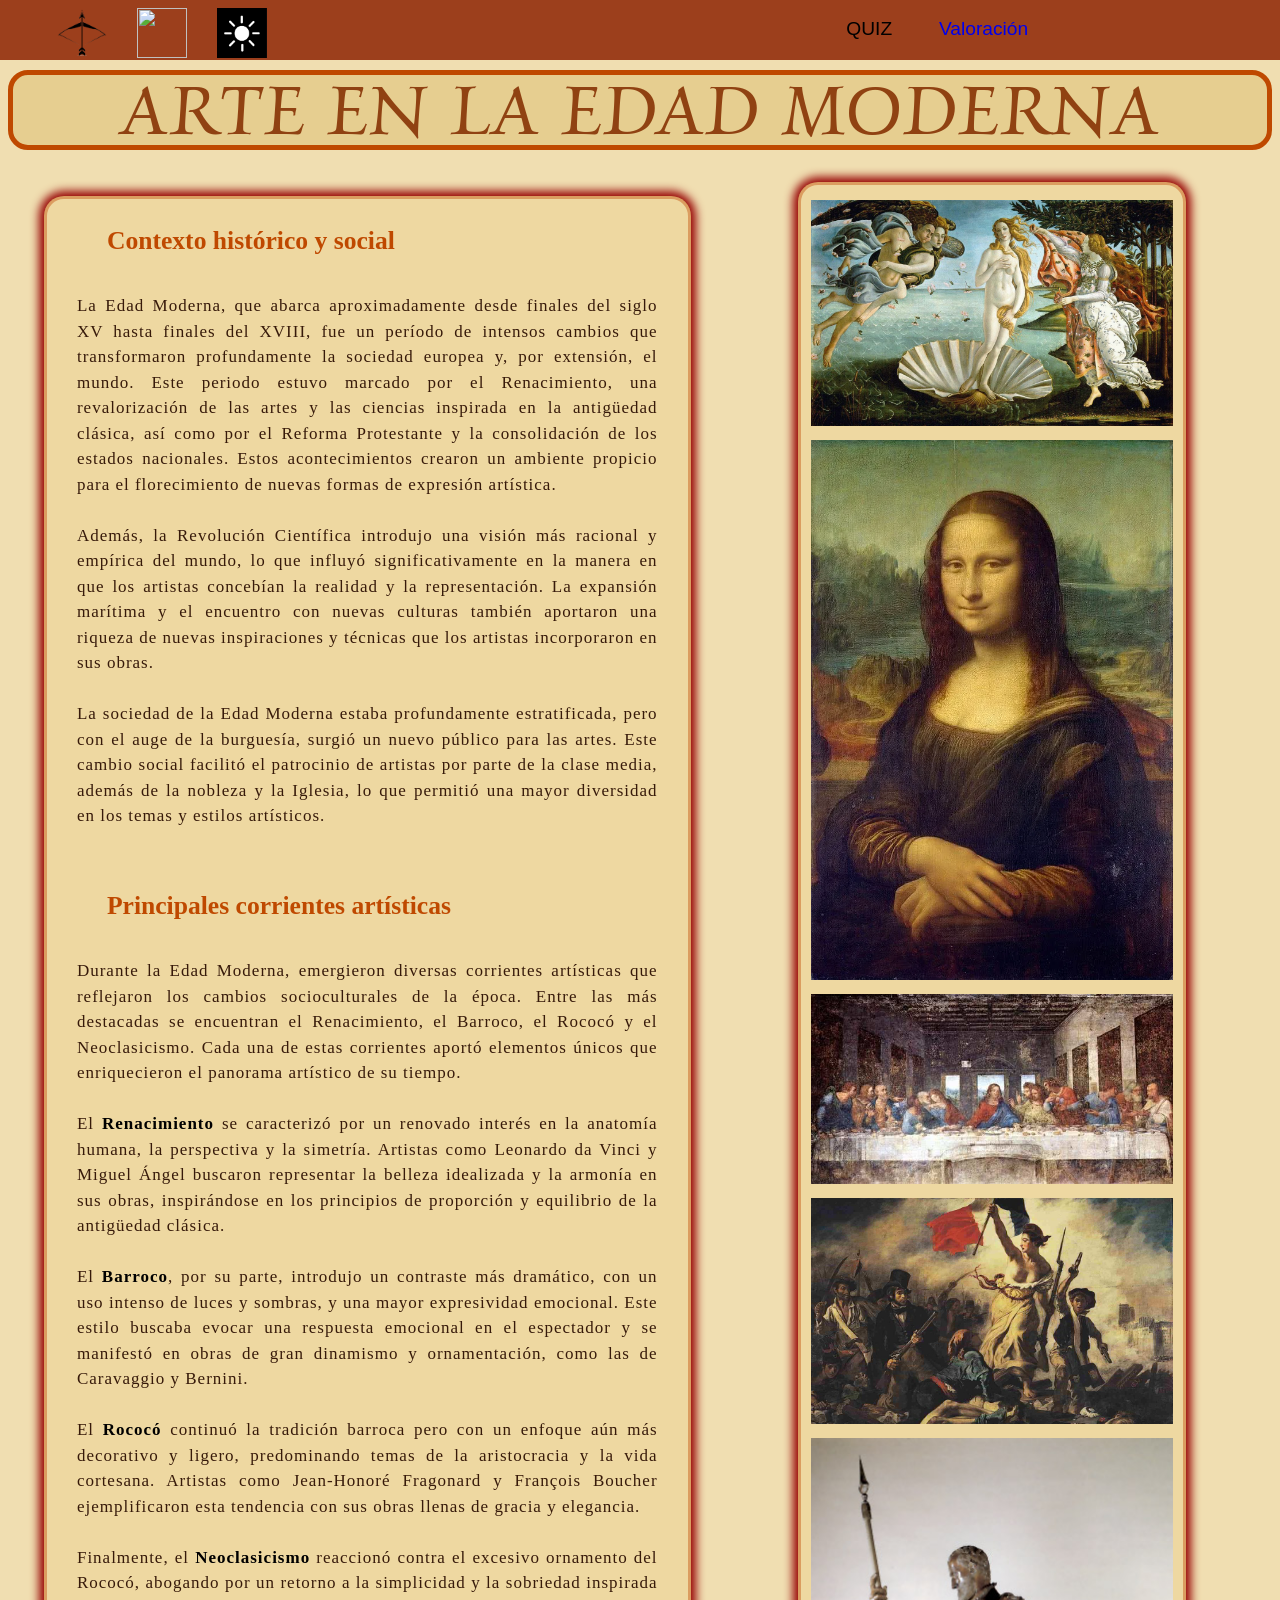
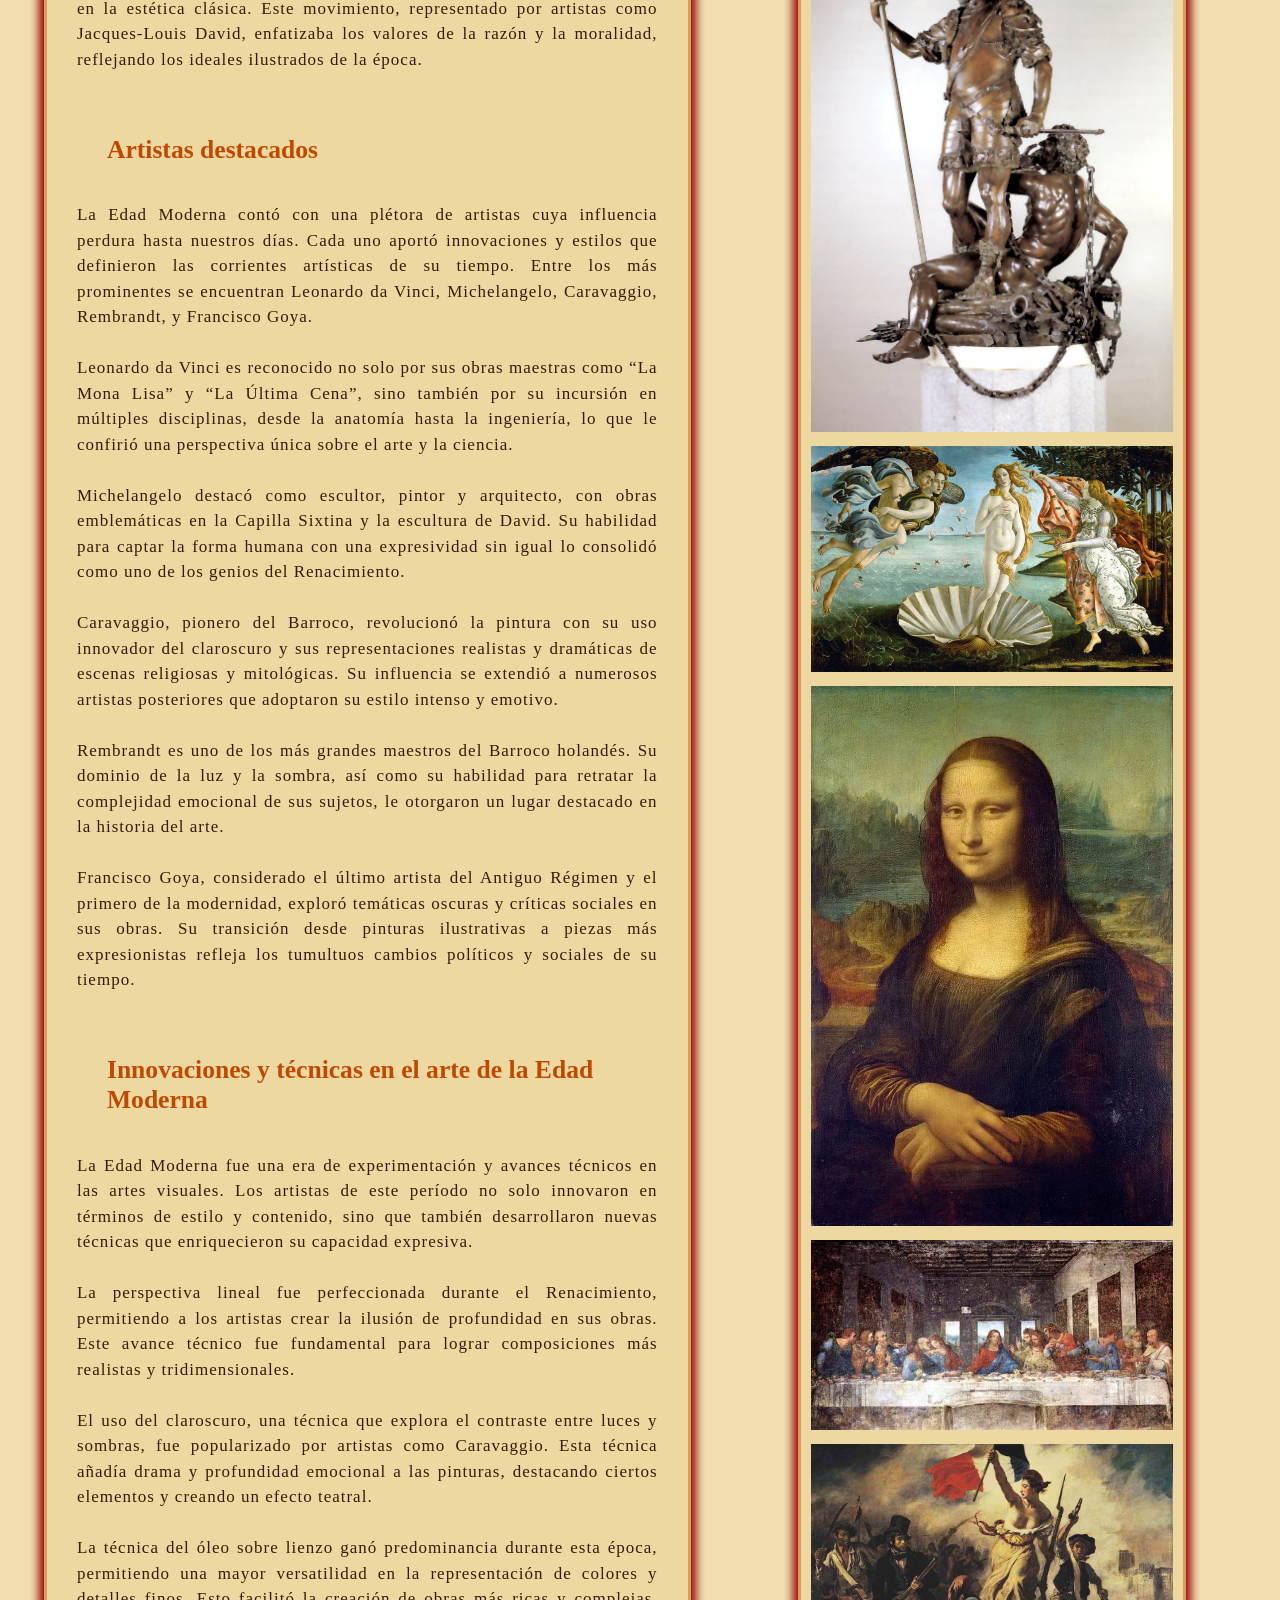
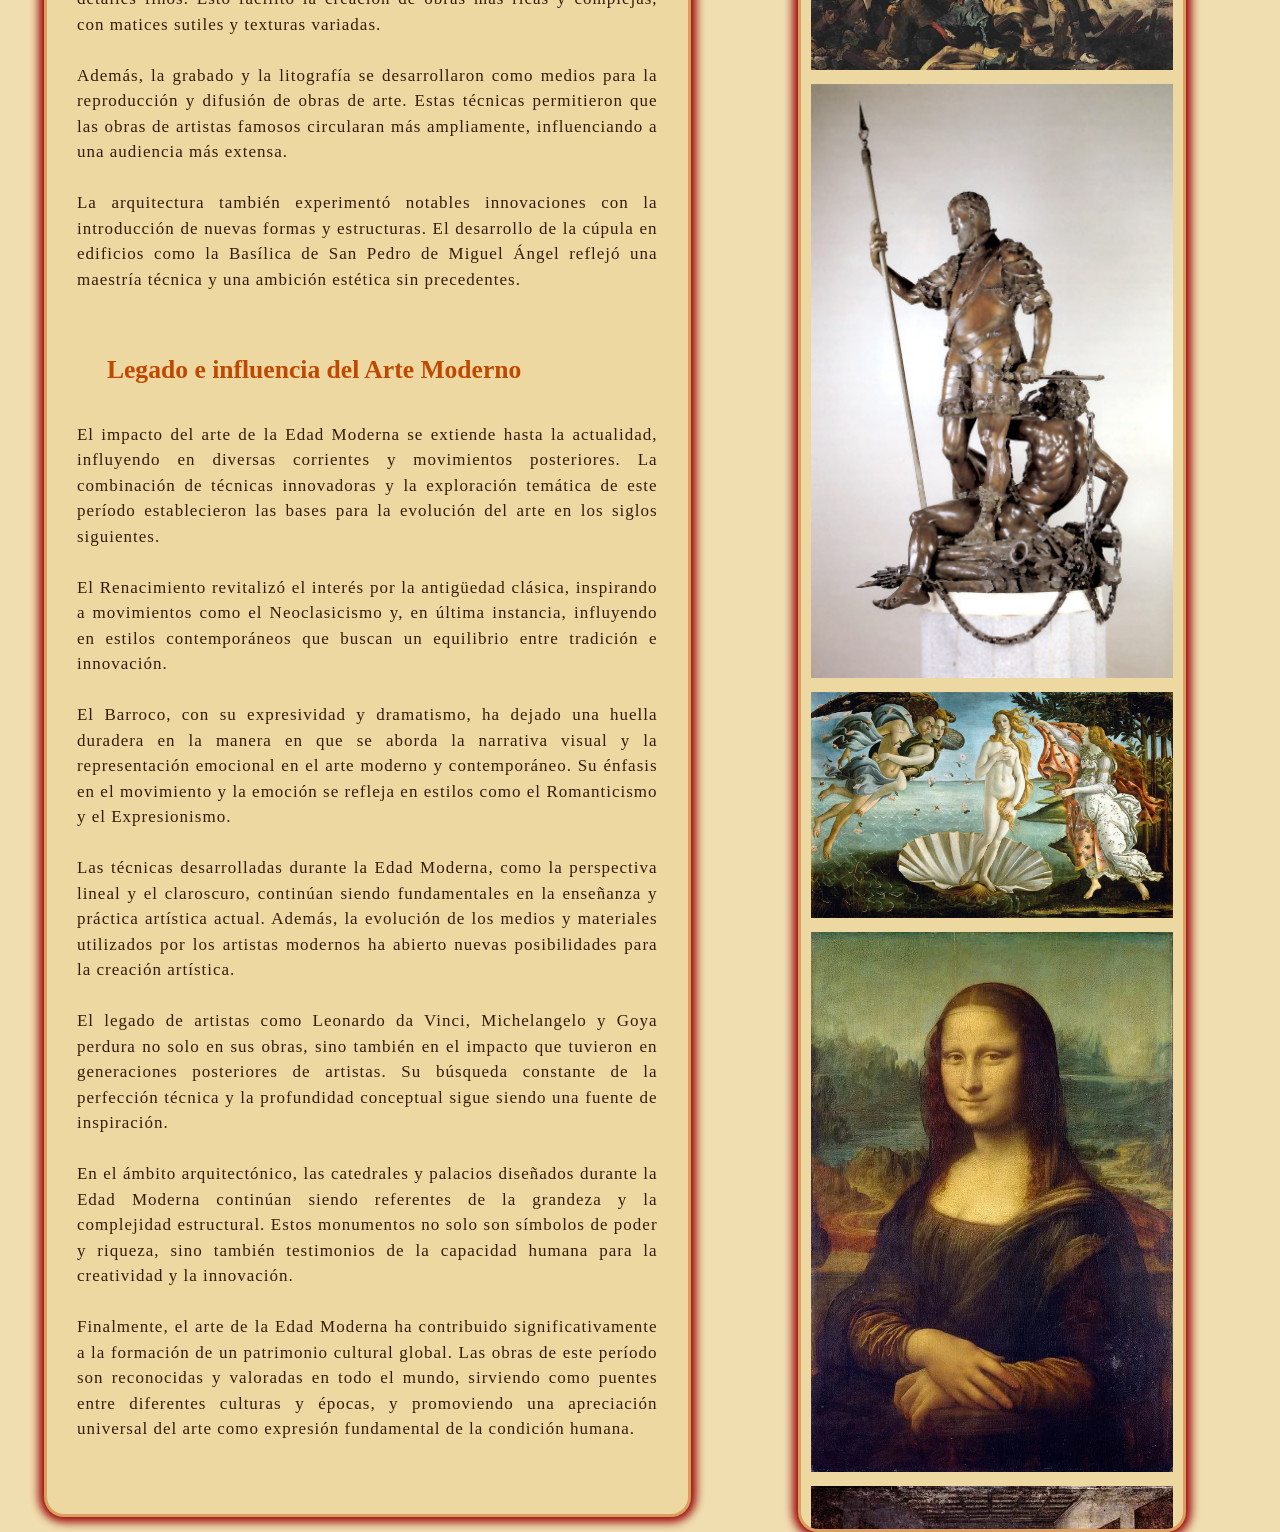
==== commit 68da21fd: "Update index.html" ====
--- a/index.html
+++ b/index.html
@@ -29,9 +29,9 @@
                     
                     El <a style="text-decoration: none; font-weight: bold; color: black;" href="C.Barroco.html">Barroco</a>, por su parte, introdujo un contraste más dramático, con un uso intenso de luces y sombras, y una mayor expresividad emocional. Este estilo buscaba evocar una respuesta emocional en el espectador y se manifestó en obras de gran dinamismo y ornamentación, como las de Caravaggio y Bernini.<br><br>
                     
-                    El <a style="text-decoration: none; font-weight: bold; color: black;">Rococó</a> continuó la tradición barroca pero con un enfoque aún más decorativo y ligero, predominando temas de la aristocracia y la vida cortesana. Artistas como Jean-Honoré Fragonard y François Boucher ejemplificaron esta tendencia con sus obras llenas de gracia y elegancia.<br><br>
-                    
-                    Finalmente, el <a style="text-decoration: none; font-weight: bold; color: black;" >Neoclasicismo</a> reaccionó contra el excesivo ornamento del Rococó, abogando por un retorno a la simplicidad y la sobriedad inspirada en la estética clásica. Este movimiento, representado por artistas como Jacques-Louis David, enfatizaba los valores de la razón y la moralidad, reflejando los ideales ilustrados de la época.<br><br>
+                    El <a style="text-decoration: none; font-weight: bold; color: black;" href="D.Rococó.html">Rococó</a> continuó la tradición barroca pero con un enfoque aún más decorativo y ligero, predominando temas de la aristocracia y la vida cortesana. Artistas como Jean-Honoré Fragonard y François Boucher ejemplificaron esta tendencia con sus obras llenas de gracia y elegancia.<br><br>
+                    
+                    Finalmente, el <a style="text-decoration: none; font-weight: bold; color: black;" href="E.Neoclasicismo.html">Neoclasicismo</a> reaccionó contra el excesivo ornamento del Rococó, abogando por un retorno a la simplicidad y la sobriedad inspirada en la estética clásica. Este movimiento, representado por artistas como Jacques-Louis David, enfatizaba los valores de la razón y la moralidad, reflejando los ideales ilustrados de la época.<br><br>
                 </p>
 
                 
@@ -106,8 +106,8 @@
                 <div id="ventana" class="popup">
 
                     <div class="contenedorPopUp" id="pop1">
-                        <h1 class="h1popup">EL NACIMIENTO DE VENUS</h1>
-                        <p class="ppopup">
+                        <h1 class="h1popup" id="h1pop1">EL NACIMIENTO DE VENUS</h1>
+                        <p class="ppopup" id="pp1">
                             El cuadro El nacimiento de Venus o La nascita di Venere de Sandro Botticelli fue pintado entre los años 1482 y 1485, en pleno contexto histórico del <a style="text-decoration: none; font-weight: bold; color: black;" href="B.Renacimiento.html">Renacimiento</a>. Se trata del primer cuadro en tela pintado en Tuscania, Italia. La obra mide aproximadamente 1,80 metros de alto y 2,75 metros de largo y se encuentra actualmente en el Museo Uffizi en Florencia, Italia.
 
                             <br><br>El nacimiento de Venus se inscribe en la sensibilidad propia del Renacimiento, tiempo en que se renovó la representación de los mitos de la Antigüedad Clásica, en los cuales los renacentistas encontraban verdades escondidas sobre la naturaleza humana. Esto significó una verdadera defensa del humanismo antropocéntrico frente al teocentrismo del pasado.
@@ -121,8 +121,8 @@
                 <div id="ventana2" class="popup">
 
                     <div class="contenedorPopUp" id="pop2">
-                        <h1 class="h1popup">MONALISA</h1>
-                        <p class="ppopup">La Gioconda fue elaborada por Leonardo entre 1503 y 1519. La tesis más aceptada sugiere que se trata de un encargo del mercader de telas Francesco del Giocondo. Como era común en da Vinci, nunca dio por concluido el cuadro, de manera que se negó a entregarlo y estuvo en su posesión hasta el final de sus días.
+                        <h1 class="h1popup" id="h1pop2">MONALISA</h1>
+                        <p class="ppopup" id="pp2">La Gioconda fue elaborada por Leonardo entre 1503 y 1519. La tesis más aceptada sugiere que se trata de un encargo del mercader de telas Francesco del Giocondo. Como era común en da Vinci, nunca dio por concluido el cuadro, de manera que se negó a entregarlo y estuvo en su posesión hasta el final de sus días.
 
                             <br><br>Solo después de su muerte, o quizá poco antes de morir, el cuadro fue adquirido por el rey Francisco I de Francia en pleno siglo XVI, quien llegó a pagar doce mil francos por ella. Tras la muerte de Francisco I, la obra fue destinada a Fontainebleau, luego a París y, por último, a Versalles. Después de la Revolución francesa, al considerarla parte del tesoro del Estado francés, fue entregada a la custodia del Museo del Louvre en 1797.
 
@@ -136,8 +136,8 @@
                 <div id="ventana3" class="popup">
 
                     <div class="contenedorPopUp" id="pop3">
-                        <h1 style="margin-top: 1vh; text-align: center;">LA ÚLTIMA CENA</h1>
-                        <p class="ppopup">El historiador de arte Ernst Gombrich afirma que en esta obra Da Vinci no temió hacer la correcciones de dibujo necesarias para dotarla de total naturalismo y verosimilitud. Esto era algo poco visto en la pintura mural precedente, caracterizada por sacrificar deliberadamente la corrección del dibujo en función de otros elementos. Fue justamente esa la intención al mezclar la pintura al temple y el óleo.
+                        <h1 class="h1popup" id="h1pop3">LA ÚLTIMA CENA</h1>
+                        <p class="ppopup" id="pp3">El historiador de arte Ernst Gombrich afirma que en esta obra Da Vinci no temió hacer la correcciones de dibujo necesarias para dotarla de total naturalismo y verosimilitud. Esto era algo poco visto en la pintura mural precedente, caracterizada por sacrificar deliberadamente la corrección del dibujo en función de otros elementos. Fue justamente esa la intención al mezclar la pintura al temple y el óleo.
 
                             <br><br>En su versión de la última cena, Leonardo quiso mostrar el momento exacto en que Jesús declara la traición de uno de los presentes (Jn 13, 21-31). La conmoción se puede apreciar en el dinamismo de los personajes que, en lugar de permanecer inertes, reaccionan enérgicamente ante el anuncio.
 
@@ -150,8 +150,8 @@
                 <div id="ventana4" class="popup">
 
                     <div class="contenedorPopUp" id="pop4">
-                        <h1 style="margin-top: 5vh; text-align: center;">LA LIBERTAD GUIANDO AL PUEBLO</h1>
-                        <p class="ppopup">
+                        <h1 class="h1popup" id="h1pop4">LA LIBERTAD GUIANDO AL PUEBLO</h1>
+                        <p class="ppopup" id="pp4">
                             Esta pintura fue realizada en 1830 por el artista francés Eugène Delacroix. Representa la Revolución de Julio de 1830 en Francia, un levantamiento popular que ocurrió en París contra el rey Carlos X. El pueblo se rebeló debido a decisiones del rey que limitaban la libertad de prensa y fortalecían el poder absoluto de la monarquía.
                             <br><br>La obra muestra a una mujer que simboliza la Libertad, guiando al pueblo sobre las barricadas. Ella sostiene la bandera de Francia y avanza con firmeza, representando la lucha por los derechos y la justicia. A su alrededor aparecen personas de diferentes clases sociales, lo que simboliza la unión del pueblo en la lucha por la libertad.
                             <br><br>Es una obra del Romanticismo, movimiento artístico que destacaba la emoción, el heroísmo y la lucha por ideales como la libertad.</p>
@@ -164,8 +164,8 @@
                 <div id="ventana5" class="popup">
 
                     <div class="contenedorPopUp" id="pop5">
-                        <h1 style="margin-top: 5vh; text-align: center;">CARLOS V Y EL FUROR</h1>
-                        <p class="ppopup">
+                        <h1 class="h1popup" id="h1pop5">CARLOS V Y EL FUROR</h1>
+                        <p class="ppopup" id="pp5">
                             Esta escultura fue pintada en 1548 por el artista italiano Tiziano Vecellio (Tiziano). Representa al emperador Carlos V después de su victoria en la Batalla de Mühlberg (1547), cuando derrotó a los príncipes protestantes del Sacro Imperio Romano Germánico. En esa época, Europa estaba marcada por conflictos religiosos entre católicos y protestantes.
                             <br><br>En la pintura, Carlos V aparece dominando al “Furor”, una figura que simboliza la violencia, el caos y la rebeldía. El emperador se muestra firme y victorioso, representando el orden y la autoridad. La obra transmite la idea de que el poder imperial controla el desorden y protege la unidad del Imperio.
 
@@ -266,5 +266,4 @@
     </body>
 
 
-
 </html>
--- a/estilo copy.css
+++ b/estilo copy.css
@@ -67,6 +67,7 @@
 }
 
 .titulito{
+    margin-bottom: 10px;
     color :#904212;
     font-size: 70px;
     text-align: center;
@@ -75,7 +76,7 @@
     line-height: 1; /*interlineado*/
     letter-spacing: 1px; /*entre mjás pixeles, más espacio*/
     font-family: Luxurious Roman;
-   
+   margin-top: calc(8,5% + 20px);
     background-color: #e4ca87c4;
     border: #BF4900 5px solid;
     border-radius: 20px;
@@ -91,7 +92,7 @@
     line-height: 1; /*interlineado*/
     letter-spacing: 1px; /*entre mjás pixeles, más espacio*/
     font-family: Luxurious Roman;
-   
+    margin-top: calc(8,5% + 20px);
     background-color: #511011c9;
     border: #e07070 5px solid;
     border-radius: 20px;
@@ -252,8 +253,9 @@
 
 
 .tit{
-    text-align: center;
-    font-size: 30px;
+    margin-bottom: 5px;
+    text-align: center;
+    font-size: 1.5em;
 }
 
 .cena{
@@ -323,7 +325,7 @@
 
 
 .contcar{
-    border: 1px solid rgb(0, 173, 14);
+    border: 1px solid#BF4900;
     height: 500px;
     overflow: hidden;
     margin-bottom: 30px;
@@ -401,11 +403,15 @@
     background-color:#e2c57d;
     text-align: center;
     padding: 5px;
-    color: #FFFF;
-    font-size: 40px;
+    
+    
     border-radius: 20px;
     box-shadow: 0 0px 10px 5px #960000;
     -webkit-text-stroke: rgb(150, 0, 0);
+    display: flex;
+    flex-direction: column;
+    justify-content: center;    
+    align-items: center;  
     /*width: 500px;
   height: 500px;
   border: 3px solid #ee2b7b;
@@ -438,8 +444,14 @@
 
 
 .gridtexto{
-    text-align: center;
-    height: auto;
+    margin-top: 0;
+    color : #371A0A;
+    font-size: 100%; 
+    padding: 20px;
+    font-style: normal; /*cambiar font*/
+    text-align: justify; /*todo centrado*/
+    line-height: 1.5; /*interlineado*/
+    letter-spacing: 1px; /*entre mjás pixeles, más espacio*/
     
 }
 
@@ -451,6 +463,7 @@
 
 
 .MIGUELANGELBODY{
+    
     width: max(1000px, 100%);
     height: max(1000px, 100%);
 }
@@ -525,14 +538,31 @@
     border: 1px #904212 solid;
 }
 
+.barraSuperiorNoche{
+    
+    display: grid;
+    grid-template-columns: 50% 50% ;
+    row-gap: 20px;
+    z-index: 1000;
+    height: 8,5%;
+     background-color:  #511011;
+    width: 100%;
+    position: fixed;
+    top: 0;
+    left: 0;
+}
+
+
+
+
 .barraSuperior{
     display: grid;
     grid-template-columns: 50% 50% ;
     row-gap: 20px;
-    
-    height: 8,5;
+    background-color:rgb(156, 63, 28); 
+    height: 8,5%;
   /*  background-color:rgb(120, 48, 48); */
-    background-color:rgb(156, 63, 28); 
+    z-index: 1000;
     width: 100%;
     position: fixed;
     top: 0;
@@ -540,24 +570,13 @@
 
 }
 
-.barraSuperiorNoche{
-    display: grid;
-    grid-template-columns: 50% 50% ;
-    row-gap: 20px;
-    
-    height: 8,5;
-    background-color:  #511011;
-    width: 100%;
-    position: fixed;
-    top: 0;
-    left: 0;
-}
+
 
 
 .verticalcarrusel{
     display:flex;
     flex-direction: column;
-    animation: loop 25s linear infinite;
+    
    
 }
 
@@ -607,7 +626,7 @@
 .registro{
     
     text-align: center;
-    font-size: 300%;
+    font-size:300%;
 }
 
 .formulario{
@@ -718,6 +737,23 @@
     
 }
 
+.contenedorPopUpNoche{
+    margin: auto;
+  
+    padding: auto;
+    display: flex;
+    position: relative;
+    flex-direction: column;
+    gap: 16px;
+    width: 90%;
+    height: 70%;
+    max-width: 800px;
+    max-height: 700px;
+    margin: auto;
+    background-color: #511011;
+    border:#e07070 5px solid;
+    
+}
 
 
 .cerrarPopUp{
@@ -730,18 +766,34 @@
 }
 
 .h1popup{
-    margin-top: 10vh;
+    margin-top: 20px;
+    text-align: center;
+    
+}
+
+.h1popupNoche{
+    color:#f88787c5 ;
+    margin-top: 20px;
     text-align: center;
     
 }
 
 .ppopup{
+    padding: 10px;
     text-decoration: none;
     margin-top: 1px;
-    font-size: 3vh;
-    text-align: center;
-}
-
+    font-size: 1.3em;
+    text-align: center;
+}
+
+.ppopupNoche{
+    padding: 10px;
+    color: #ffffff;
+    text-decoration: none;
+    margin-top: 1px;
+    font-size: 1.3em;
+    text-align: center;
+}
 
 
 
@@ -756,6 +808,8 @@
     opacity: 0;
     transition: opacity 0.3s ease;
     pointer-events: none;
+    align-items: center;
+    justify-content: center;
 }
 
 .mostrarquiz{
@@ -768,17 +822,22 @@
     left: 0;
     display: flex;
     transition: opacity 0.3s ease;
+    align-items: center;
+    justify-content: center;
 }
 
 .contenedorquiz{
-     margin: auto;
+    
+    margin: 80px auto 20px; 
     padding: 50px;
     display: flex;
     position: relative;
     flex-direction: column;
     gap: 16px;
     width: 30%;
-    height: 50%;
+    height: fit-content;       
+    max-height: 85vh;          
+    overflow-y: auto;          
     background-color: #eed8a1;
     border: #781111 5px solid;
 }
@@ -822,7 +881,11 @@
     color: white;
 }
 
-
+#respuestaboton {
+    display: flex;
+    flex-direction: column;  /* botones en fila vertical */
+    width: 100%;
+}
 
 
 
@@ -847,4 +910,15 @@
 }
 
 
-
+@media (max-width: 768px) {
+    .contenedorquiz {
+        width: 85%;
+        padding: 20px;
+        margin-top: 70px; 
+    }
+}
+
+
+
+
+
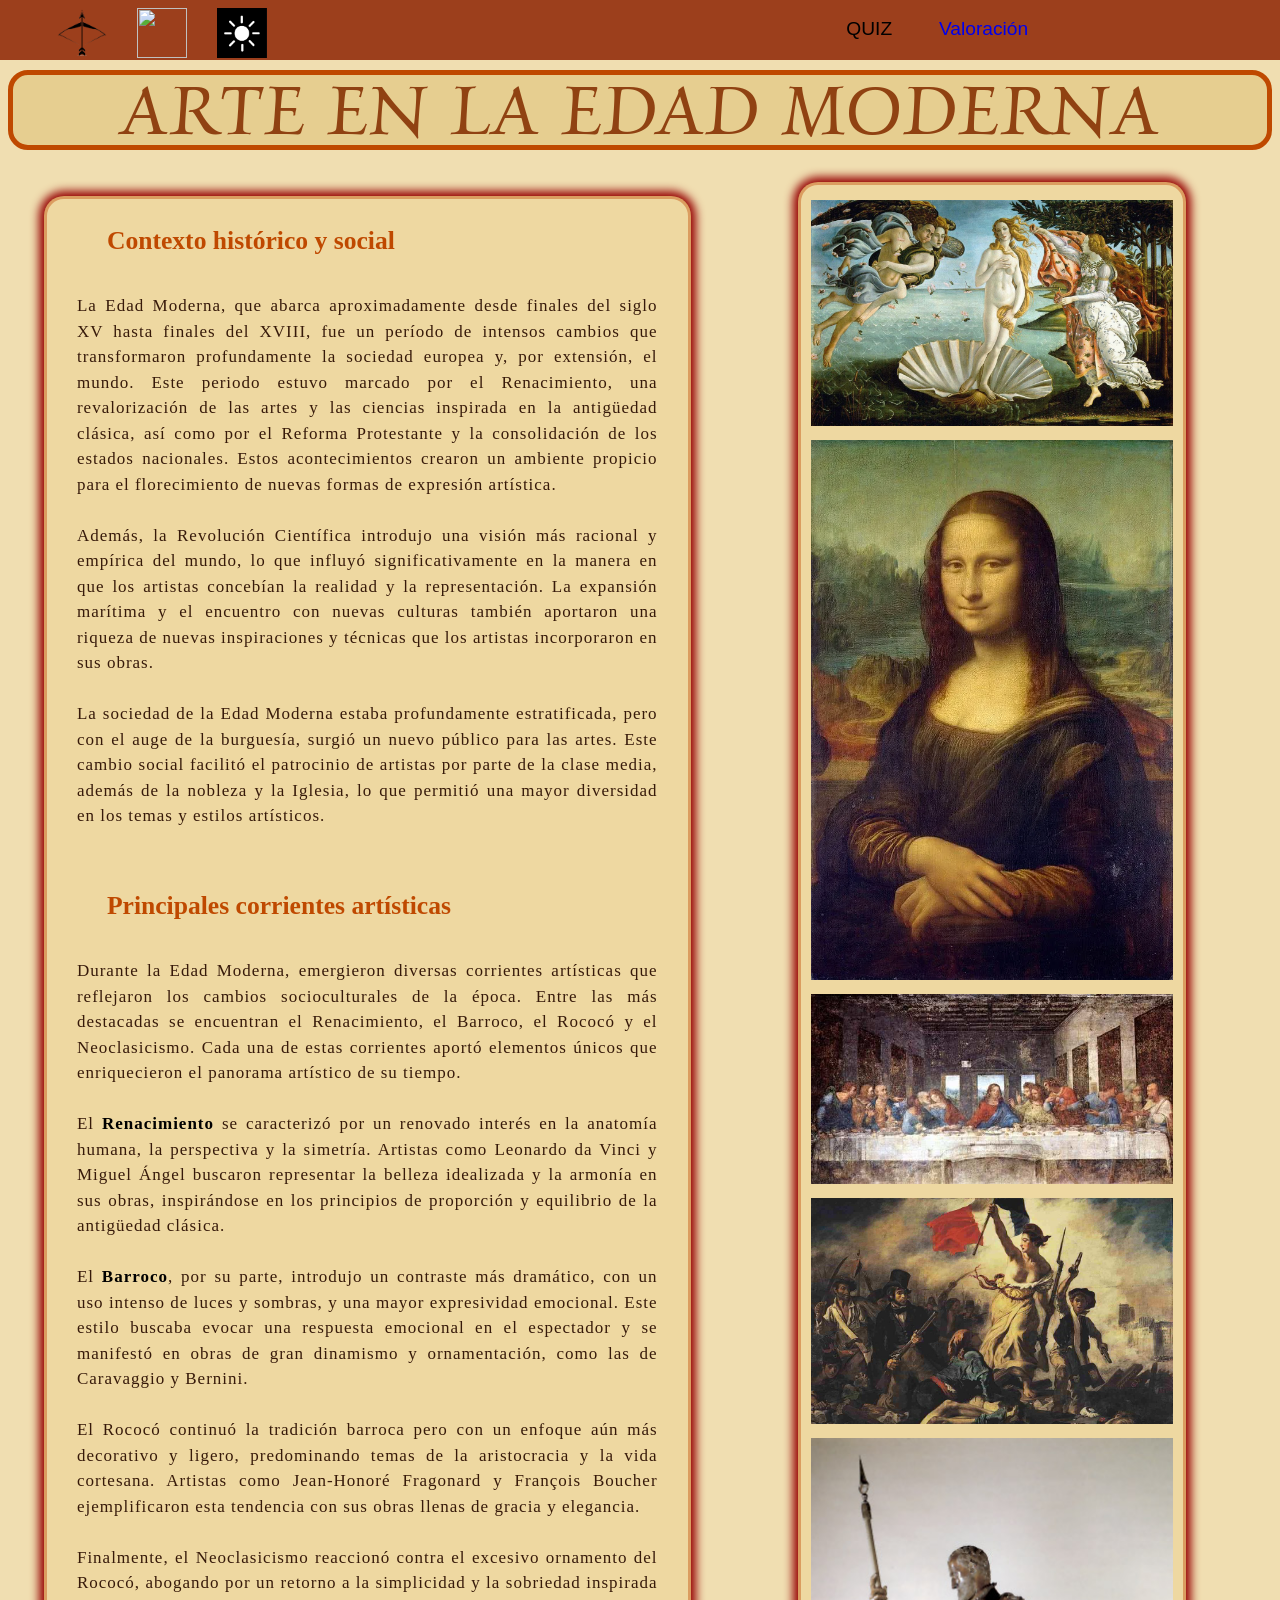
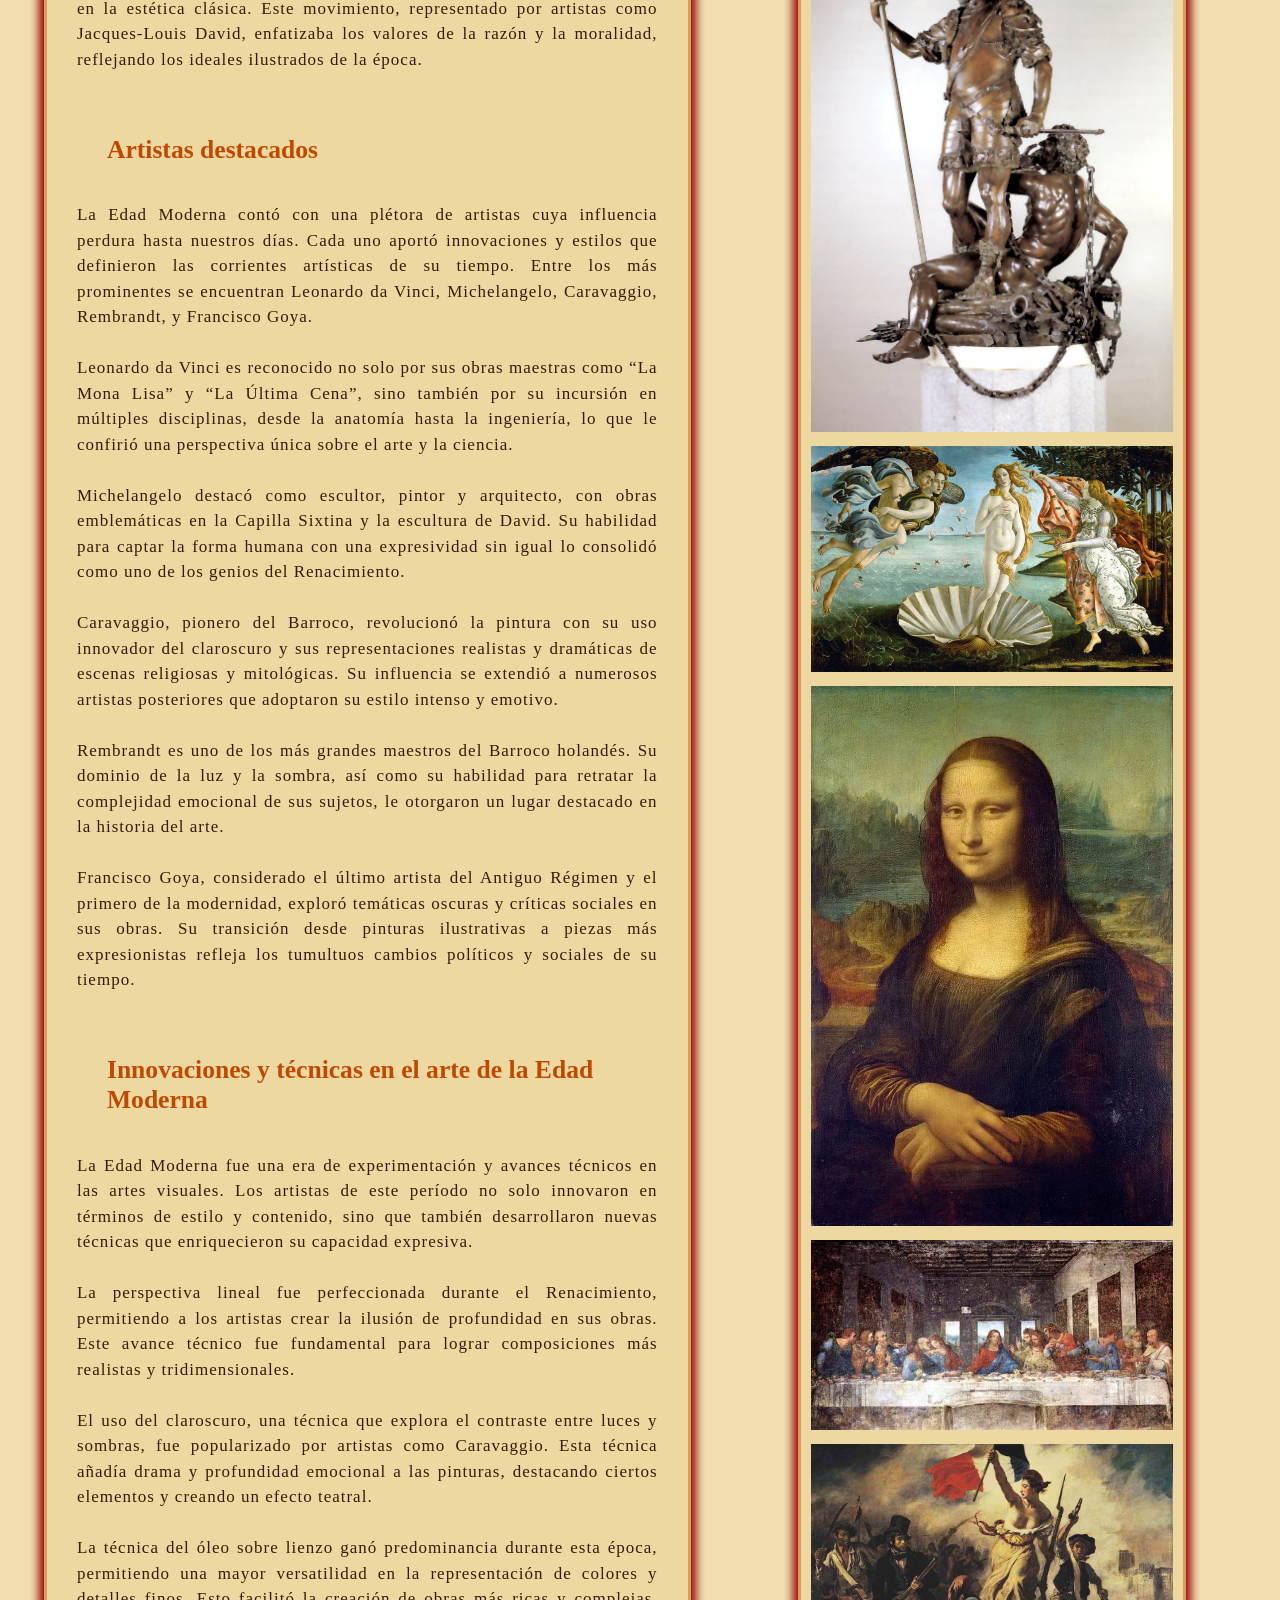
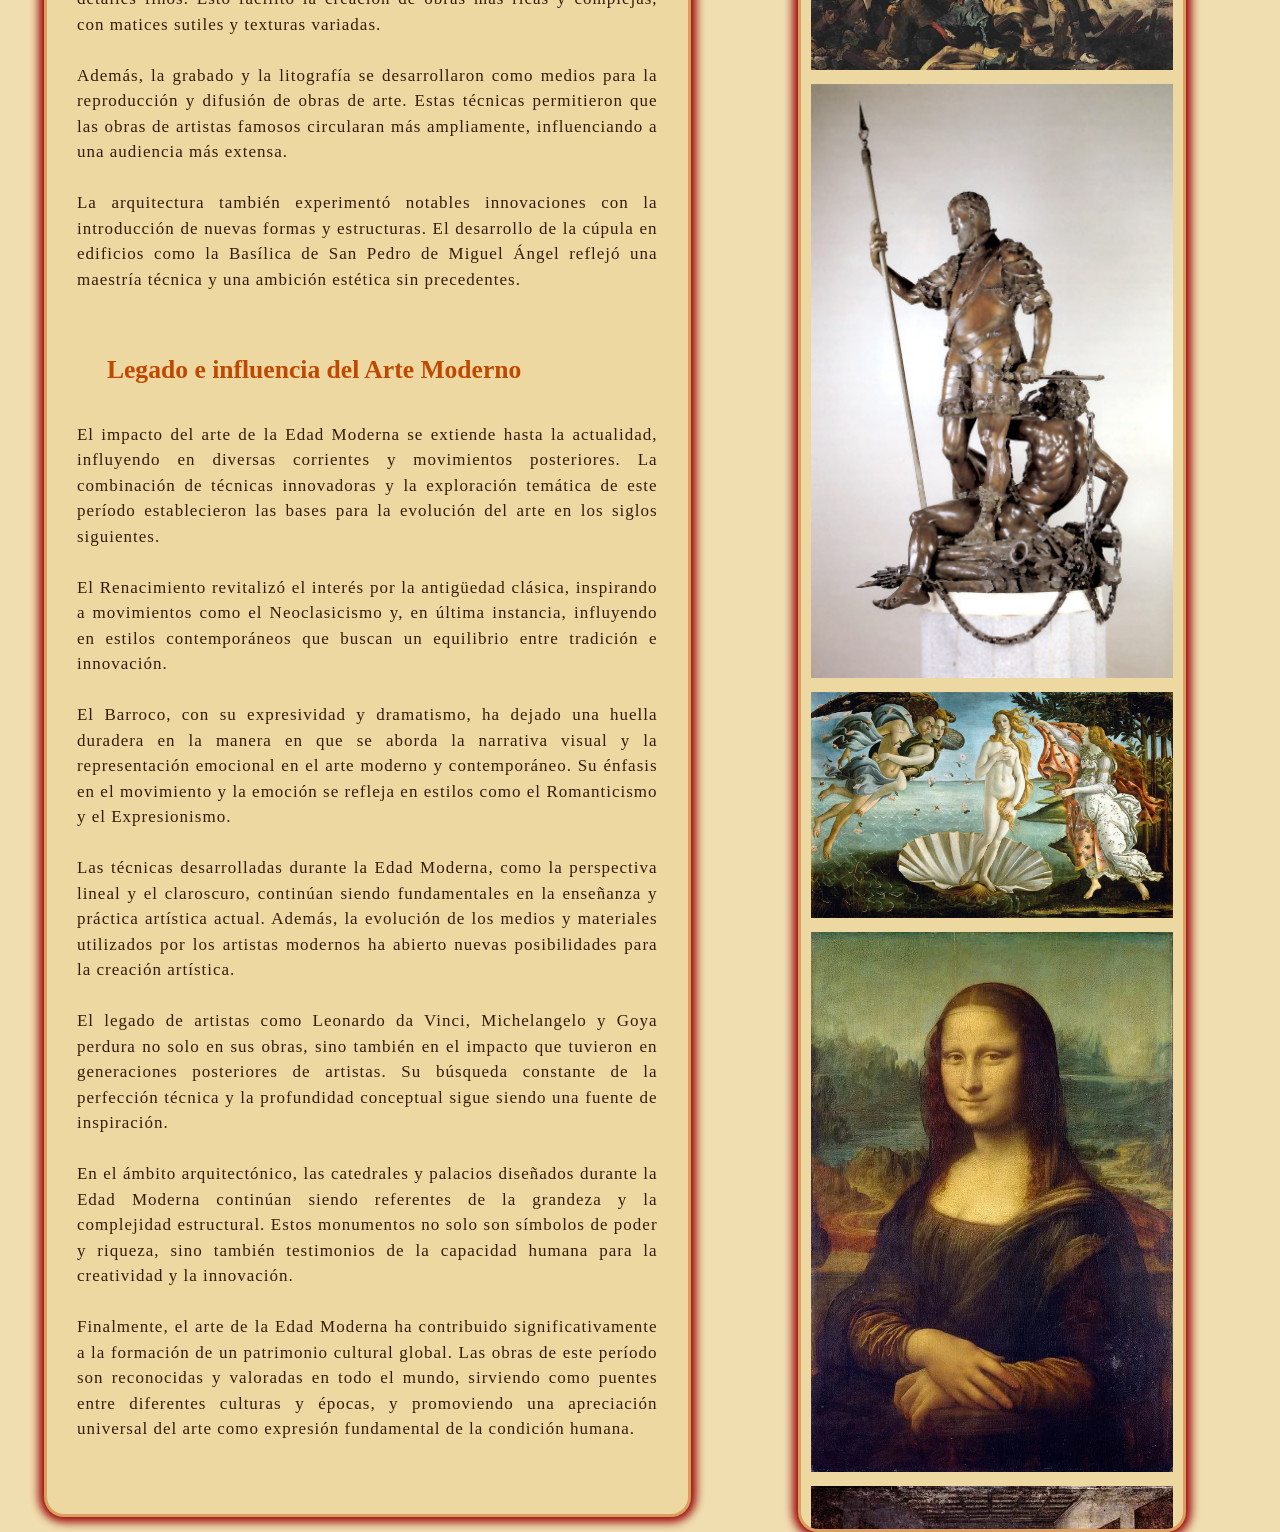
==== commit 11fcd002: "Update index.html" ====
--- a/index.html
+++ b/index.html
@@ -29,9 +29,9 @@
                     
                     El <a style="text-decoration: none; font-weight: bold; color: black;" href="C.Barroco.html">Barroco</a>, por su parte, introdujo un contraste más dramático, con un uso intenso de luces y sombras, y una mayor expresividad emocional. Este estilo buscaba evocar una respuesta emocional en el espectador y se manifestó en obras de gran dinamismo y ornamentación, como las de Caravaggio y Bernini.<br><br>
                     
-                    El <a style="text-decoration: none; font-weight: bold; color: black;" href="D.Rococó.html">Rococó</a> continuó la tradición barroca pero con un enfoque aún más decorativo y ligero, predominando temas de la aristocracia y la vida cortesana. Artistas como Jean-Honoré Fragonard y François Boucher ejemplificaron esta tendencia con sus obras llenas de gracia y elegancia.<br><br>
-                    
-                    Finalmente, el <a style="text-decoration: none; font-weight: bold; color: black;" href="E.Neoclasicismo.html">Neoclasicismo</a> reaccionó contra el excesivo ornamento del Rococó, abogando por un retorno a la simplicidad y la sobriedad inspirada en la estética clásica. Este movimiento, representado por artistas como Jacques-Louis David, enfatizaba los valores de la razón y la moralidad, reflejando los ideales ilustrados de la época.<br><br>
+                    El Rococó continuó la tradición barroca pero con un enfoque aún más decorativo y ligero, predominando temas de la aristocracia y la vida cortesana. Artistas como Jean-Honoré Fragonard y François Boucher ejemplificaron esta tendencia con sus obras llenas de gracia y elegancia.<br><br>
+                    
+                    Finalmente, el Neoclasicismo reaccionó contra el excesivo ornamento del Rococó, abogando por un retorno a la simplicidad y la sobriedad inspirada en la estética clásica. Este movimiento, representado por artistas como Jacques-Louis David, enfatizaba los valores de la razón y la moralidad, reflejando los ideales ilustrados de la época.<br><br>
                 </p>
 
                 
@@ -267,3 +267,4 @@
 
 
 </html>
+
